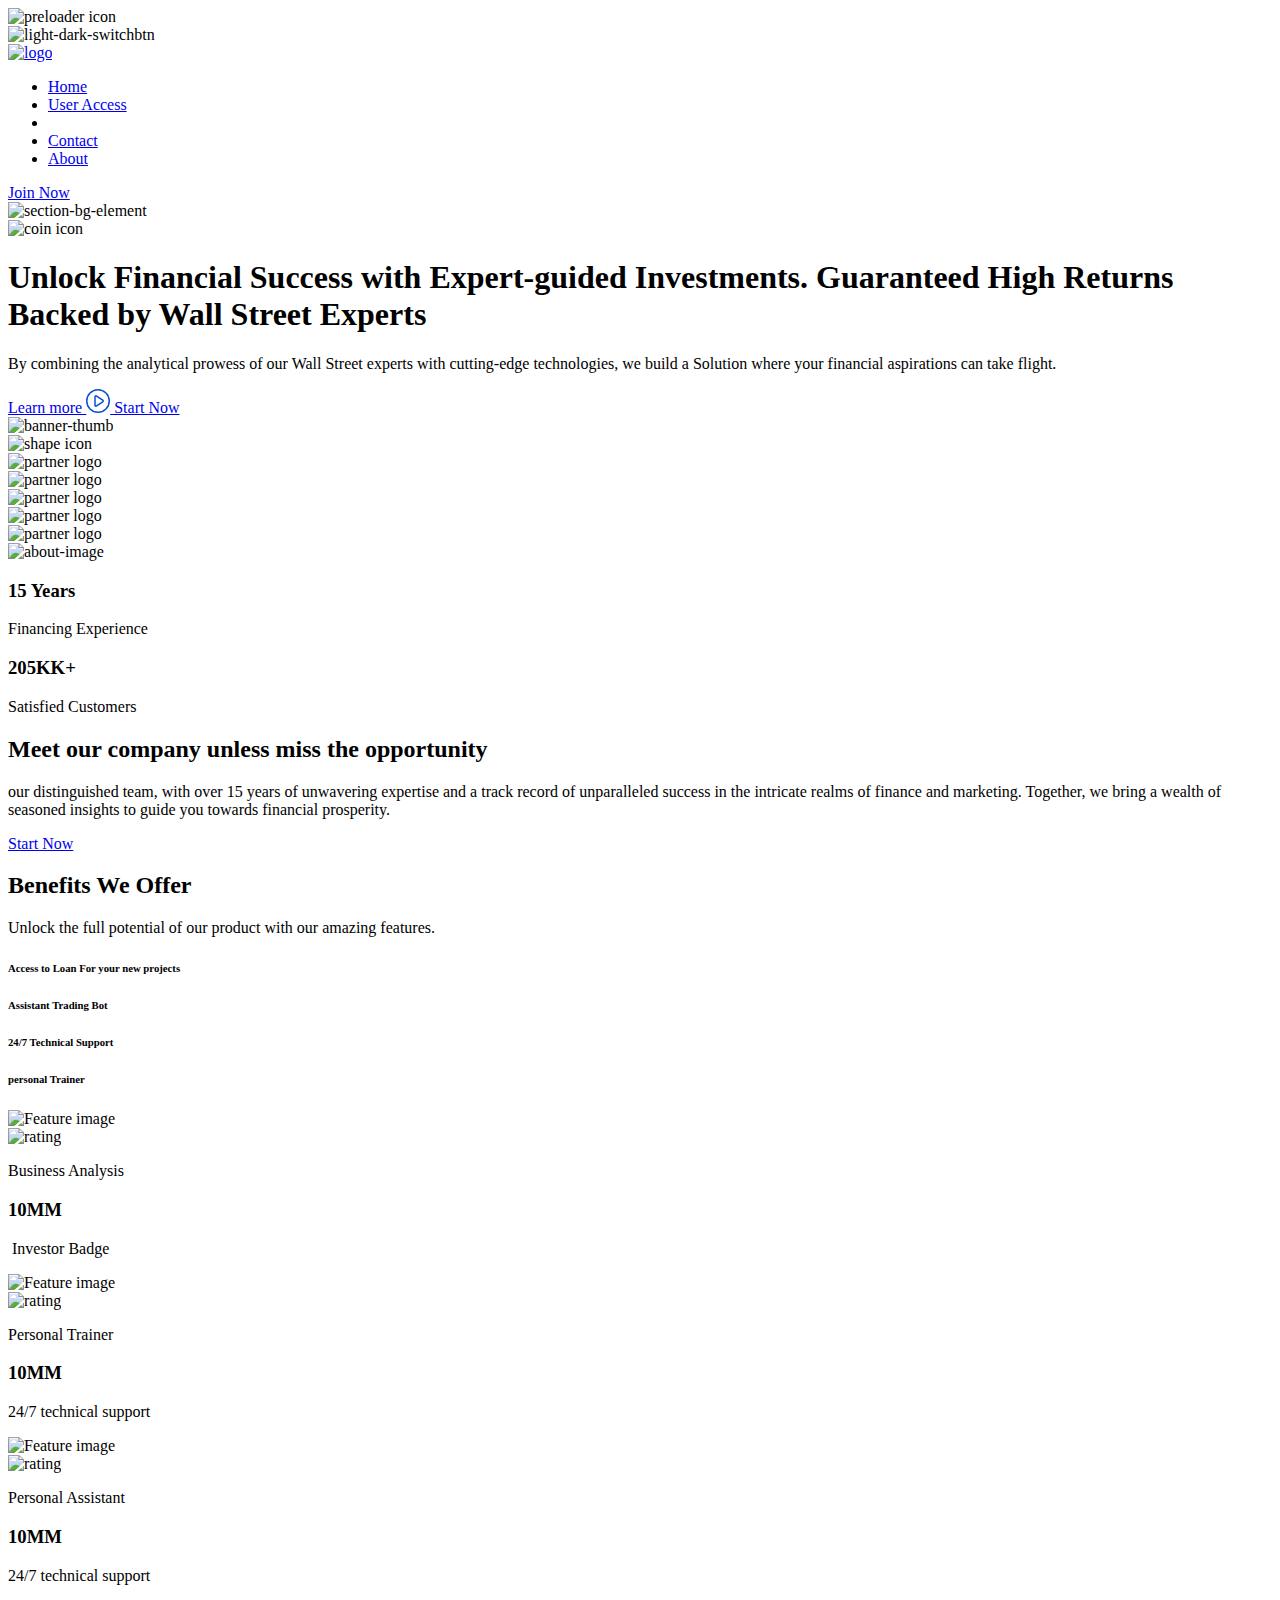
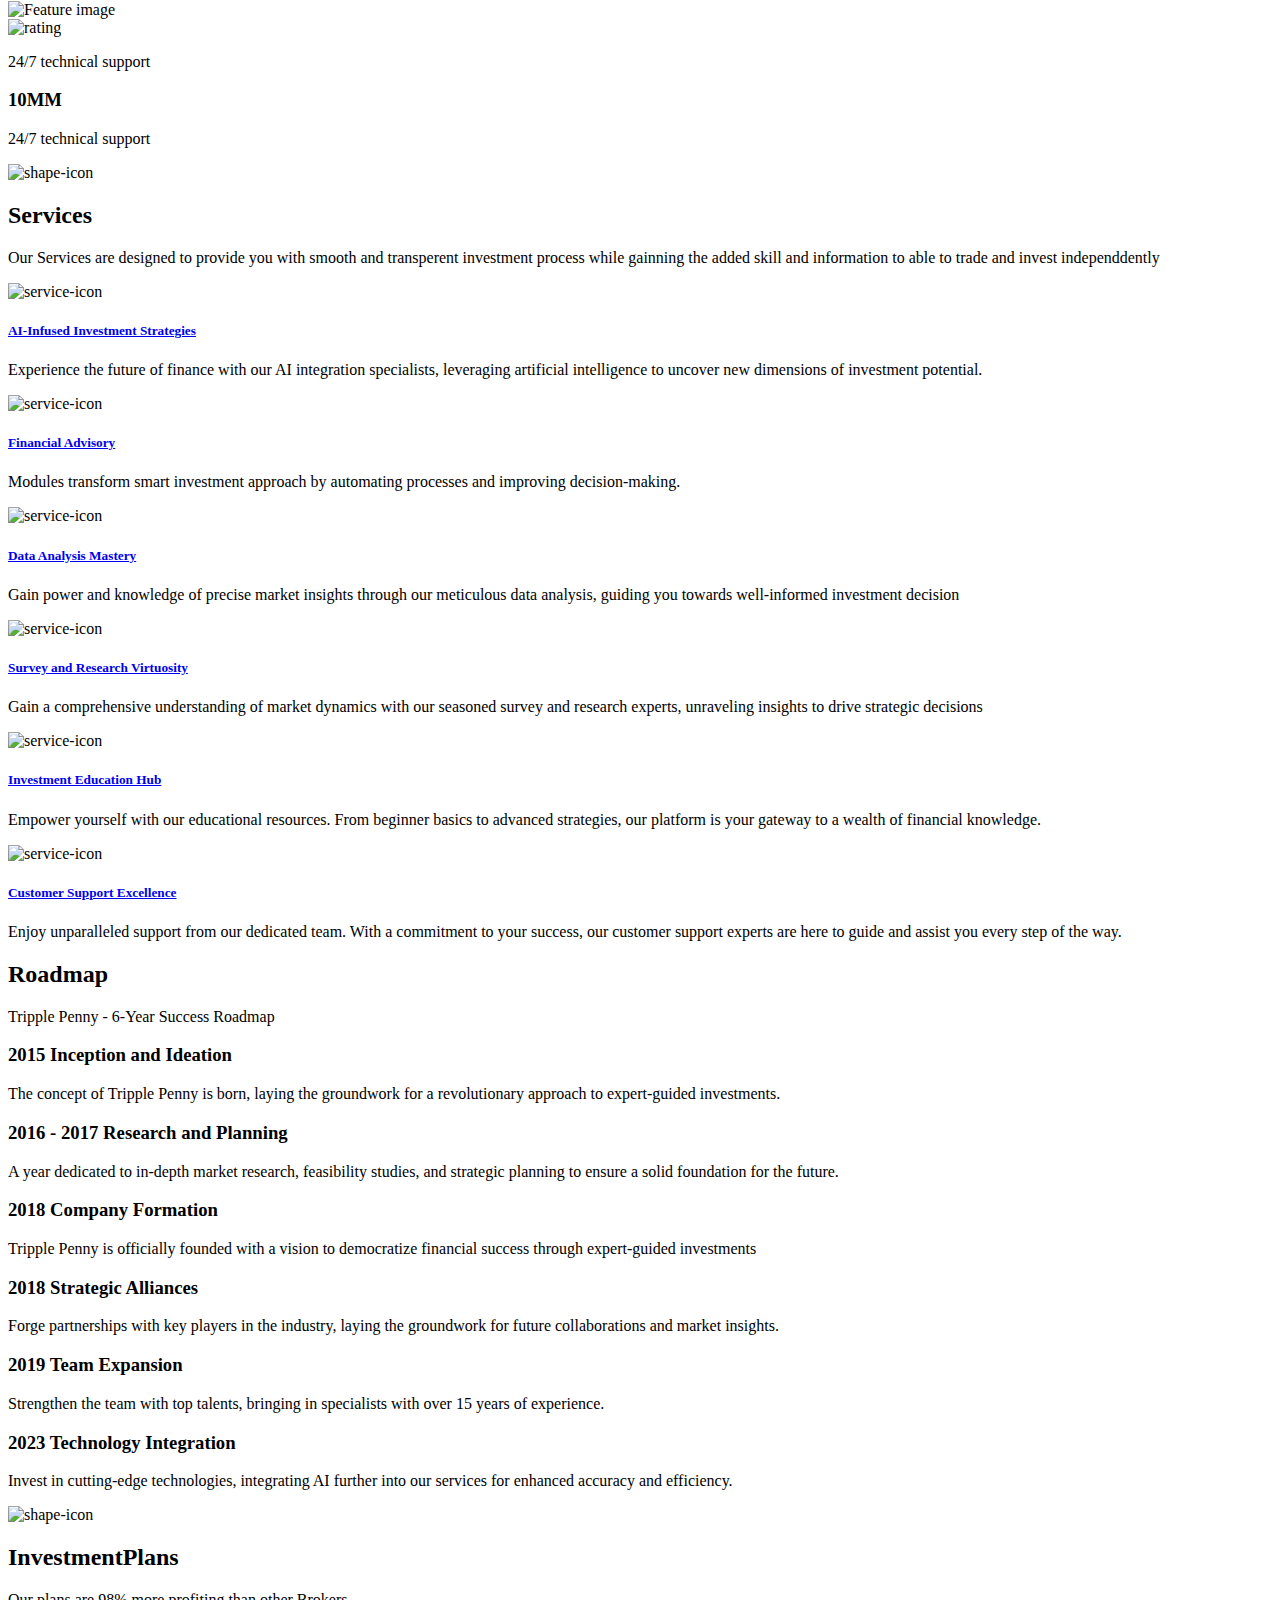
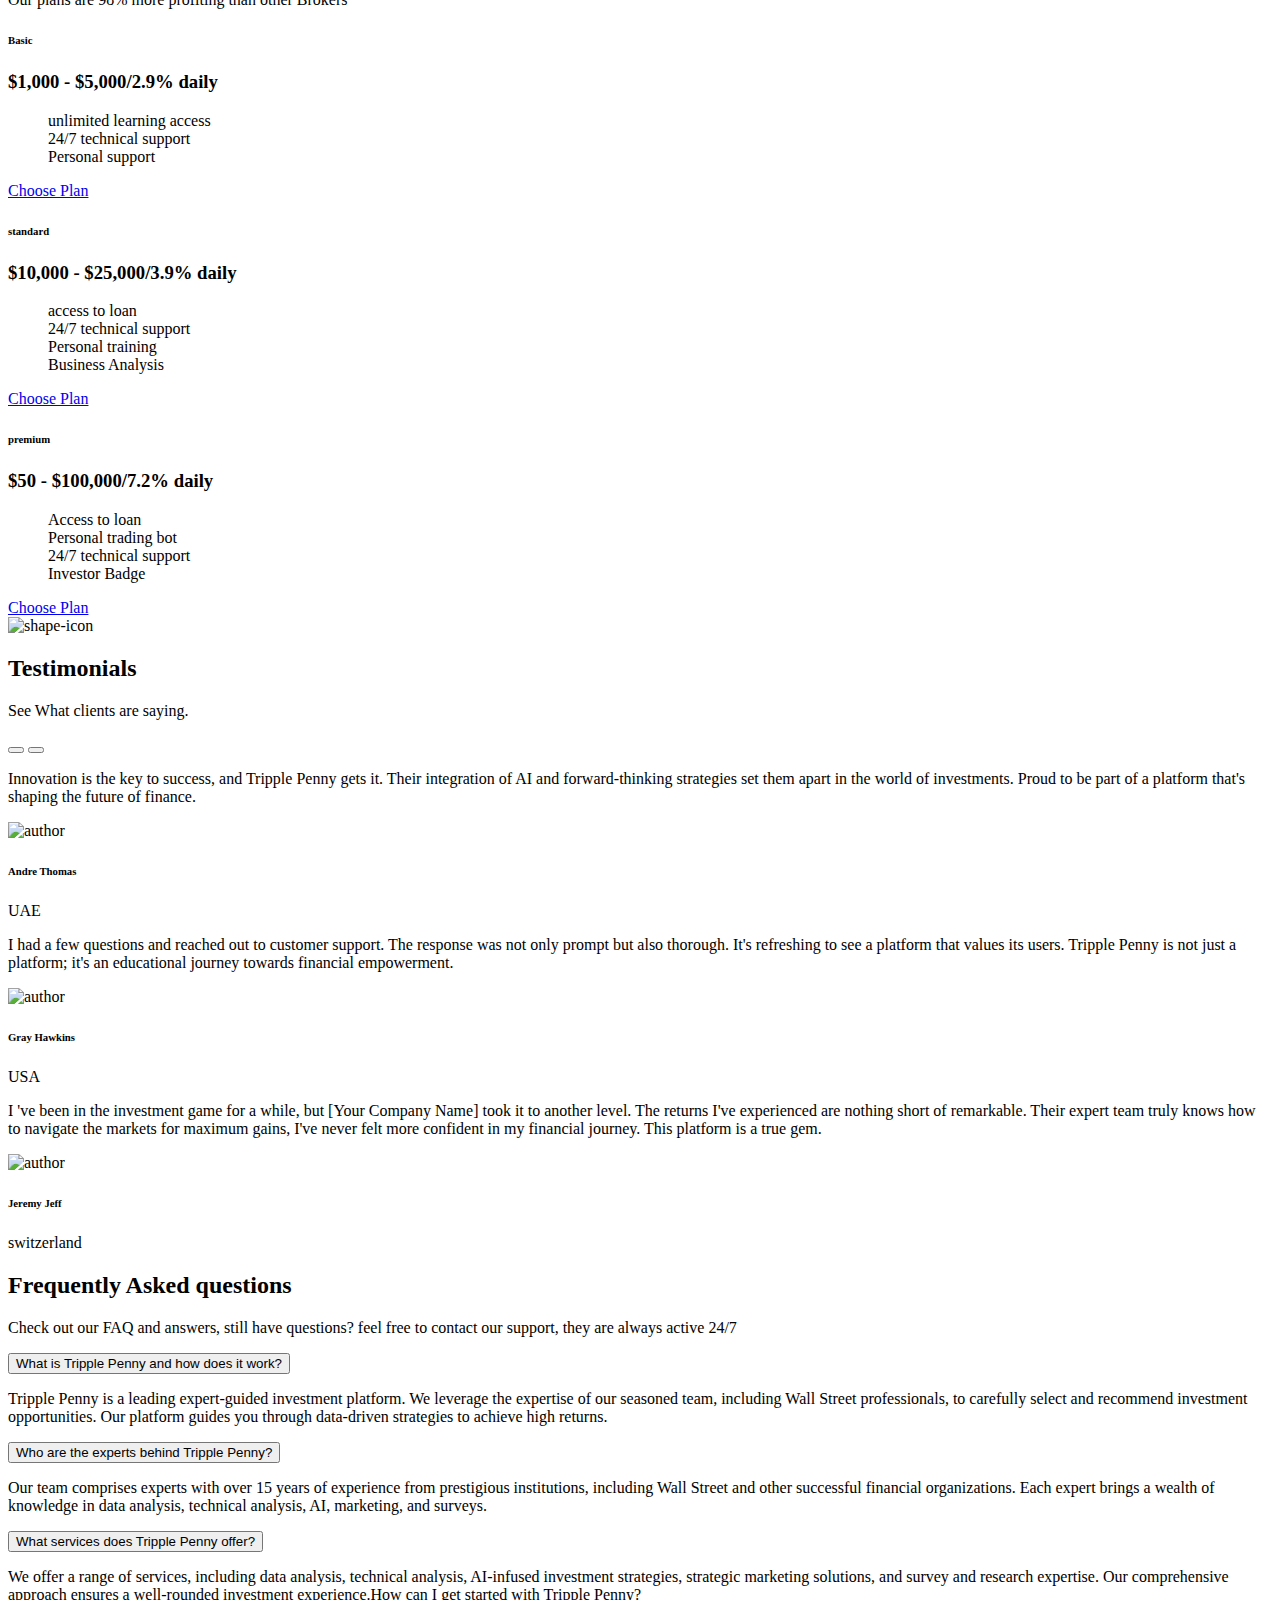
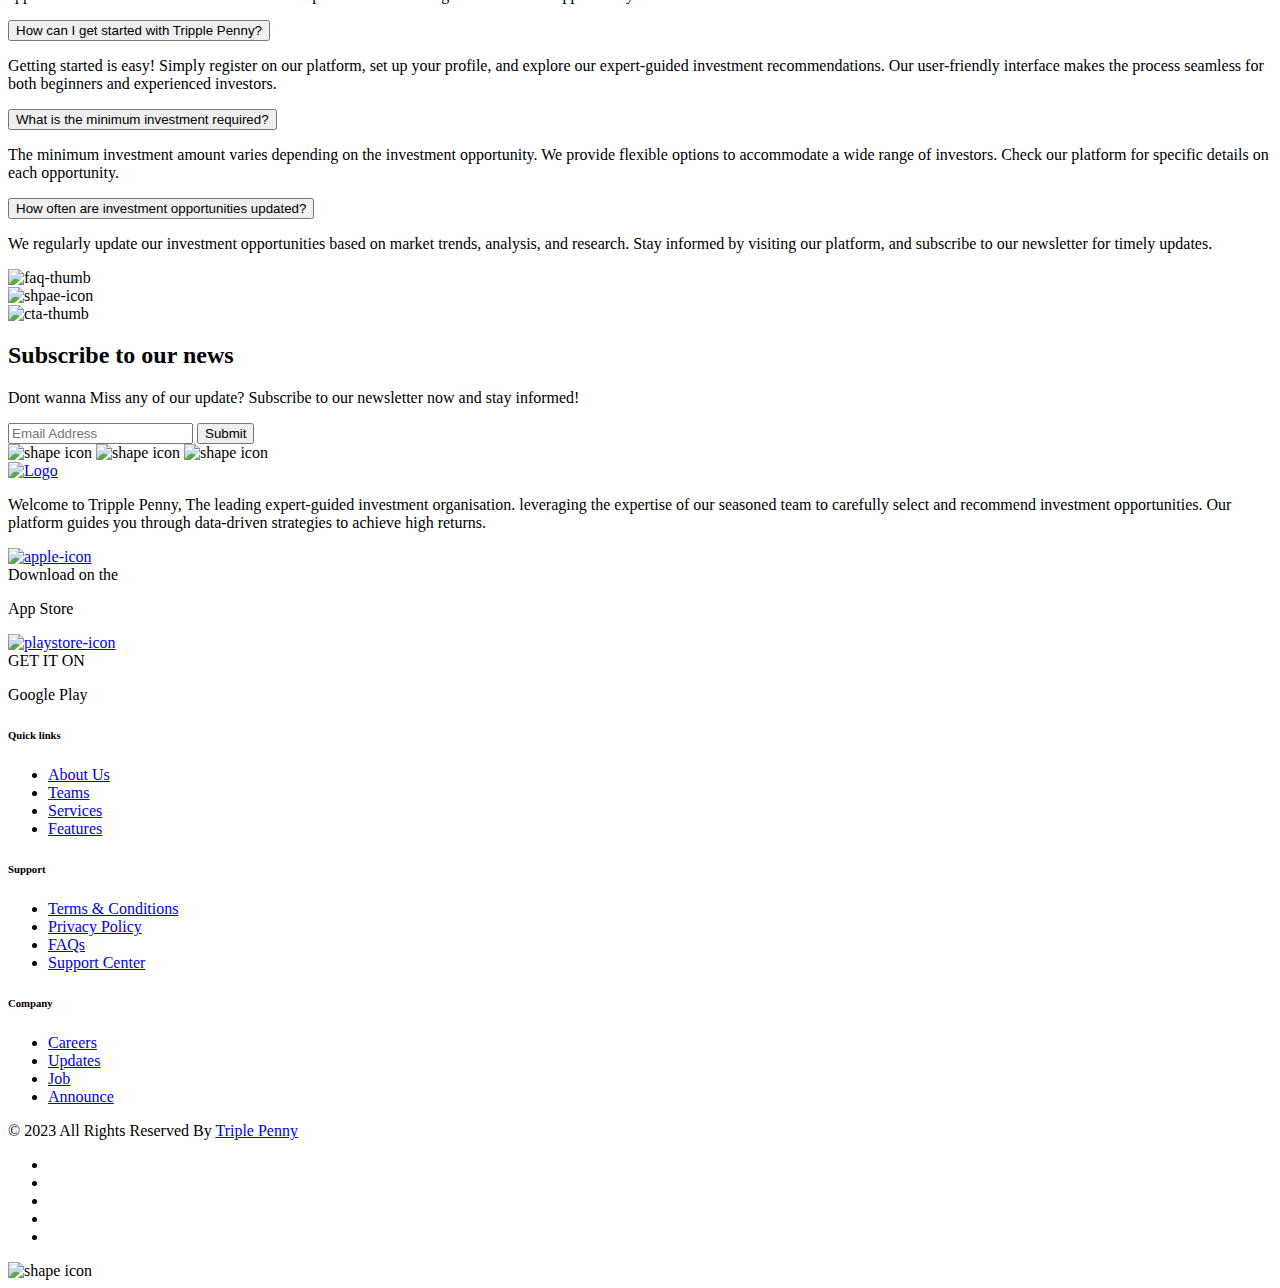
==== index.html @ 881ff0e3 "initial commit" ====
<!DOCTYPE html>
<html lang="en" data-bs-theme="dark">

<head>
  <title>Triple Penny Crypto - Blockchain Investment Solution Provider For Everyone </title>
  <meta charset="UTF-8">
  <meta http-equiv="X-UA-Compatible" content="IE=edge">
  <meta name="viewport" content="width=device-width, initial-scale=1.0">

  <!-- Sites meta Data -->
  <meta name="application-name"
    content="Triple Penny Crypto">
  <meta name="author" content="thetork">
  <meta name="keywords" content="Triple, Penny, Crypto, Crypto, Forex, and Stocks Trading Business">
  <meta name="description"
    content="Experience the power of Alternative Investment with Triple Penny, transform your investment returns. With its sleek design and advanced features, Triple Penny empowers you to showcase your expertise, engage clients, and dominate the markets. Elevate your online presence and unlock new trading possibilities with Triple Penny.">

  <!-- OG meta data -->
  <meta property="og:title"
    content="Triple Penny - Professional Investment Platform for Crypto, Forex, and Stocks Trading">
  <meta property="og:site_name" content="Triple Penny">
  <meta property="og:url" content="index.html">
  <meta property="og:description"
    content="Welcome to Triple Penny, the game-changing HTML template meticulously crafted to revolutionize your trading business. With its sleek and modern design, Triple Penny provides a cutting-edge platform to showcase your expertise, attract clients, and stay ahead in the competitive trading markets.">
  <meta property="og:type" content="website">
  <meta property="og:image" content="assets/images/og.png">



  <link rel="shortcut icon" href="assets/images/favicon.png" type="image/x-icon">

  <link rel="stylesheet" href="assets/css/bootstrap.min.css">
  <link rel="stylesheet" href="assets/css/aos.css">
  <link rel="stylesheet" href="assets/css/all.min.css">

  <link rel="stylesheet" href="assets/css/swiper-bundle.min.css">



  <!-- main css for template -->
  <link rel="stylesheet" href="assets/css/style.css">
</head>

<body>

  <!-- ===============>> Preloader start here <<================= -->
  <div class="preloader">
    <img src="assets/images/logo/preloader.png" alt="preloader icon">
  </div>
  <!-- ===============>> Preloader end here <<================= -->



  <!-- ===============>> light&dark switch start here <<================= -->
  <div class="lightdark-switch d-none">
    <span class="dark-btn" id="btnSwitch"><img src="assets/images/icon/moon.svg" alt="light-dark-switchbtn" class="swtich-icon"></span>
  </div>
  <!-- ===============>> light&dark switch start here <<================= -->





  <!-- ===============>> Header section start here <<================= -->
  <header class="header-section bg-color-3">
    <div class="header-bottom">
      <div class="container">
        <div class="header-wrapper">
          <div class="logo">
            <a href="index.html">
              <img class="dark" src="assets/images/logo/logo.png" alt="logo">
            </a>
          </div>
          <div class="menu-area">
            <ul class="menu menu--style1">
              <li>
                
                  <a href="index.html">Home</a>
               
              </li>
              <li>
                
                <a href="login">User Access</a>
             
              </li>

              <li>
                <li>
                  <a href="contact.html">Contact</a>
                </li>

              </li>
              <li>
                <a href="about">About</a>
              </li>
            </ul>

          </div>
          <div class="header-action">
            <div class="menu-area">
              <div class="header-btn">
                <a href="signup.html" class="trk-btn trk-btn--border trk-btn--primary">
                  <span>Join Now</span>
                </a>
              </div>

              <!-- toggle icons -->
              <div class="header-bar d-lg-none home1">
                <span></span>
                <span></span>
                <span></span>
              </div>
            </div>
          </div>
        </div>
      </div>
    </div>
  </header>
  <!-- ===============>> Header section end here <<================= -->
 





  <!-- ===============>> Banner section start here <<================= -->
  <section class="banner banner--style1">
    <div class="banner__bg">
      <div class="banner__bg-element">
        <img src="assets/images/banner/home1/bg.png" alt="section-bg-element" class="dark d-none d-lg-block">
        <span class="bg-color d-lg-none"></span>
      </div>
    </div>
    <div class="container">
      <div class="banner__wrapper">
        <div class="row gy-5 gx-4">
          <div class="col-lg-6 col-md-7">
            <div class="banner__content" data-aos="fade-right" data-aos-duration="1000">
              <div class="banner__content-coin">
                <img src="assets/images/banner/home1/3.png" alt="coin icon">
              </div>
              <h1 class="banner__content-heading">Unlock Financial Success with Expert-guided Investments.
                 <span>Guaranteed High Returns Backed by Wall Street Experts</span></h1>
              <p class="banner__content-moto">By combining the analytical prowess of our Wall Street experts with cutting-edge technologies, we build a Solution where your financial aspirations can take flight.</p>
              <div class="banner__btn-group btn-group">
                <a href="#about.html" class="trk-btn trk-btn--primary trk-btn--arrow">Learn more
                  <span><i class="fa-solid fa-arrow-right"></i></span> </a>

                <a href="#about.html" class="trk-btn trk-btn--outline2"
                  data-fslightbox>
                  <span class="style1"><svg xmlns="http://www.w3.org/2000/sv" width="24" height="24" viewBox="0 0 24 24" fill="none">
                      <g clip-path="url(#clip0_1397_814)">
                        <path
                          d="M10.5547 7.03647C9.89015 6.59343 9 7.06982 9 7.86852V16.1315C9 16.9302 9.89015 17.4066 10.5547 16.9635L16.7519 12.8321C17.3457 12.4362 17.3457 11.5638 16.7519 11.1679L10.5547 7.03647Z"
                          stroke="#0A4FD5" stroke-width="1.5" stroke-linecap="round" stroke-linejoin="round" />
                      </g>
                      <rect x="-0.75" y="0.75" width="22.5" height="22.5" rx="11.25" transform="matrix(-1 0 0 1 22.5 0)"
                        stroke="#0A4FD5" stroke-width="1.5" />
                      <defs>
                        <clipPath id="clip0_1397_814">
                          <rect width="24" height="24" fill="white" />
                        </clipPath>
                      </defs>
                    </svg></span> Start Now
                </a>
              </div>

              <!-- TradingView Widget start -->
              <div class="tradingview-widget-containerr">
                
                <script type="text/javascript" class="tradingview-widget-container" src="https://s3.tradingview.com/external-embedding/embed-widget-ticker-tape.js" async >
                {
                "symbols"; [
                  {
                    "proName": "FOREXCOM:SPXUSD",
                    "title": "S&P 500"
                  },
                  {
                    "proName": "FOREXCOM:NSXUSD",
                    "title": "US 100"
                  },
                  {
                    "proName": "FX_IDC:EURUSD",
                    "title": "EUR/USD"
                  },
                  {
                    "proName": "BITSTAMP:BTCUSD",
                    "title": "Bitcoin"
                  },
                  {
                    "proName": "BITSTAMP:ETHUSD",
                    "title": "Ethereum"
                  },
                  {
                    "description": "",
                    "proName": "BINANCE:SOLUSDT"
                  },
                  {
                    "description": "",
                    "proName": "BINANCE:APEUSDT"
                  }
                ],
                "showSymbolLogo"; true,
                "colorTheme"; "light",
                "isTransparent"; false,
                "displayMode"; "compact",
                "locale"; "en"
              }
                </script>
              </div>
              <!-- TradingView Widget END -->


             
            </div>
          </div>
          <div class="col-lg-6 col-md-5">
            <div class="banner__thumb" data-aos="fade-left" data-aos-duration="1000">
              <img src="assets/images/banner/home1/1.png" alt="banner-thumb" class="dark">
            </div>
          </div>
        </div>
      </div>
    </div>
    <div class="banner__shape">
      <span class="banner__shape-item banner__shape-item--1"><img src="assets/images/banner/home1/4.png"
          alt="shape icon"></span>
    </div>

  </section>
  <!-- ===============>> Banner section end here <<================= -->





  <!-- ===============>> partner section start here <<================= -->
  <div class="partner partner--gradient">
    <div class="container">
      <div class="partner__wrapper">
        <div class="partner__slider swiper">
          <div class="swiper-wrapper">
            <div class="swiper-slide">
              <div class="partner__item">
                <div class="partner__item-inner">
                  <img src="assets/images/partner/light/1.png" alt="partner logo" class="dark">
                </div>
              </div>
            </div>
            <div class="swiper-slide">
              <div class="partner__item">
                <div class="partner__item-inner">
                  <img src="assets/images/partner/light/2.png" alt="partner logo" class="dark">
                </div>
              </div>
            </div>
            <div class="swiper-slide">
              <div class="partner__item">
                <div class="partner__item-inner">
                  <img src="assets/images/partner/light/3.png" alt="partner logo" class="dark">
                </div>
              </div>
            </div>
            <div class="swiper-slide">
              <div class="partner__item">
                <div class="partner__item-inner">
                  <img src="assets/images/partner/light/4.png" alt="partner logo" class="dark">
                </div>
              </div>
            </div>
            <div class="swiper-slide">
              <div class="partner__item">
                <div class="partner__item-inner">
                  <img src="assets/images/partner/light/5.png" alt="partner logo" class="dark">
                </div>
              </div>
            </div>
          </div>
        </div>
      </div>
    </div>
  </div>
  <!-- ===============>> partner section end here <<================= -->





  <!-- ===============>> About section start here <<================= -->
  <section class="about about--style1 ">
    <div class="container">
      <div class="about__wrapper">
        <div class="row gx-5  gy-4 gy-sm-0  align-items-center">
          <div class="col-lg-6">
            <div class="about__thumb pe-lg-5" data-aos="fade-right" data-aos-duration="800">
              <div class="about__thumb-inner">
                <div class="about__thumb-image floating-content">
                  <img class="dark" src="assets/images/about/1.png" alt="about-image">
                  <div class="floating-content__top-left">
                    <div class="floating-content__item">
                      <h3> <span class="purecounter" data-purecounter-start="0" data-purecounter-end="15">15</span>
                        Years
                      </h3>
                      <p>Financing Experience</p>
                    </div>
                  </div>
                  <div class="floating-content__bottom-right">
                    <div class="floating-content__item">
                      <h3> <span class="purecounter" data-purecounter-start="0" data-purecounter-end="205">205K</span>K+
                      </h3>
                      <p>Satisfied Customers</p>
                    </div>
                  </div>
                </div>
              </div>
            </div>
          </div>
          <div class="col-lg-6">
            <div class="about__content" data-aos="fade-left" data-aos-duration="800">
              <div class="about__content-inner">
                <h2>Meet <span>our company</span> unless miss the opportunity </h2>

                <p class="mb-0">our distinguished team, with over 15 years of unwavering expertise and a track record of unparalleled success in the intricate realms of finance  and marketing. Together, we bring a wealth of seasoned insights to guide you towards financial prosperity. </p>
                <a href="#register" class="trk-btn trk-btn--border trk-btn--primary">Start Now </a>
              </div>
            </div>
          </div>
        </div>
      </div>
    </div>
  </section>
  <!-- ===============>> About section start here <<================= -->




  <!-- ===============>> feature section start here <<================= -->
  <section class="feature feature--style1 padding-bottom padding-top bg-color">
    <div class="container">
      <div class="feature__wrapper">
        <div class="row g-5 align-items-center justify-content-between">
          <div class="col-md-6 col-lg-5">
            <div class="feature__content" data-aos="fade-right" data-aos-duration="800">
              <div class="feature__content-inner">
                <div class="section-header">
                  <h2 class="mb-15 mt-minus-5"> <span>Benefits </span>We Offer</h2>
                  <p class="mb-0">
                    Unlock the full potential of our product with our amazing features.
                  </p>
                </div>

                <div class="feature__nav">
                  <div class="nav nav--feature flex-column nav-pills" id="feat-pills-tab" role="tablist"
                    aria-orientation="vertical">
                    <div class="nav-link active" id="feat-pills-one-tab" data-bs-toggle="pill"
                      data-bs-target="#feat-pills-one" role="tab" aria-controls="feat-pills-one" aria-selected="true">
                      <div class="feature__item">
                        <div class="feature__item-inner">
                          <div class="feature__item-content">
                            <h6>Access to Loan For your new projects</h6>
                          </div>
                        </div>
                      </div>
                    </div>
                    <div class="nav-link" id="feat-pills-two-tab" data-bs-toggle="pill" data-bs-target="#feat-pills-two"
                      role="tab" aria-controls="feat-pills-two" aria-selected="false">
                      <div class="feature__item">
                        <div class="feature__item-inner">
                          <div class="feature__item-content">
                            <h6>Assistant Trading Bot</h6>
                          </div>
                        </div>
                      </div>
                    </div>

                    <div class="nav-link" id="feat-pills-three-tab" data-bs-toggle="pill"
                      data-bs-target="#feat-pills-three" role="tab" aria-controls="feat-pills-three"
                      aria-selected="false">
                      <div class="feature__item">
                        <div class="feature__item-inner">
                          <div class="feature__item-content">
                            <h6>24/7 Technical Support
                            </h6>
                          </div>
                        </div>
                      </div>
                    </div>
                    <div class="nav-link" id="feat-pills-four-tab" data-bs-toggle="pill"
                      data-bs-target="#feat-pills-four" role="tab" aria-controls="feat-pills-four"
                      aria-selected="false">
                      <div class="feature__item">
                        <div class="feature__item-inner">
                          <div class="feature__item-content">
                            <h6>personal Trainer
                            </h6>
                          </div>
                        </div>
                      </div>
                    </div>
                  </div>
                </div>

              </div>
            </div>
          </div>
          <div class="col-md-6 col-lg-6">
            <div class="feature__thumb pt-5 pt-md-0" data-aos="fade-left" data-aos-duration="800">
              <div class="feature__thumb-inner">
                <div class="tab-content" id="feat-pills-tabContent">
                  <div class="tab-pane fade show active" id="feat-pills-one" role="tabpanel"
                    aria-labelledby="feat-pills-one-tab" tabindex="0">
                    <div class="feature__image floating-content">
                      <img src="assets/images/feature/1.png" alt="Feature image">
                      <div class="floating-content__top-right floating-content__top-right--style2" data-aos="fade-left"
                        data-aos-duration="1000">
                        <div class="floating-content__item floating-content__item--style2 text-center">
                          <img src="assets/images/feature/5.png" alt="rating">
                          <p class="style2">Business Analysis</p>
                        </div>
                      </div>
                      <div class="floating-content__bottom-left floating-content__bottom-left--style2"
                        data-aos="fade-left" data-aos-duration="1000">
                        <div class="floating-content__item floating-content__item--style3  d-flex align-items-center">
                          <h3 class="style2"> <span class="purecounter" data-purecounter-start="0"
                              data-purecounter-end="10">10M</span>M
                          </h3>
                          <p class="ms-3 style2"> Investor Badge</p>
                        </div>
                      </div>
                    </div>
                  </div>
                  <div class="tab-pane fade" id="feat-pills-two" role="tabpanel" aria-labelledby="feat-pills-two-tab"
                    tabindex="0">
                    <div class="feature__image floating-content">
                      <img src="assets/images/feature/2.png" alt="Feature image">
                      <div class="floating-content__top-right floating-content__top-right--style2" data-aos="fade-left"
                        data-aos-duration="1000">
                        <div class="floating-content__item floating-content__item--style2 text-center">
                          <img src="assets/images/feature/6.png" alt="rating">
                          <p class="style2">Personal Trainer</p>
                        </div>
                      </div>
                      <div class="floating-content__bottom-left floating-content__bottom-left--style2"
                        data-aos="fade-left" data-aos-duration="1000">
                        <div class="floating-content__item floating-content__item--style3  d-flex align-items-center">
                          <h3 class="style2"> <span class="purecounter" data-purecounter-start="0"
                              data-purecounter-end="18">10M</span>M
                          </h3>
                          <p class="ms-3 style2">24/7 technical support</p>
                        </div>
                      </div>
                    </div>
                  </div>
                  <div class="tab-pane fade" id="feat-pills-three" role="tabpanel"
                    aria-labelledby="feat-pills-three-tab" tabindex="0">
                    <div class="feature__image floating-content">
                      <img src="assets/images/feature/1.png" alt="Feature image">
                      <div class="floating-content__top-right floating-content__top-right--style2" data-aos="fade-left"
                        data-aos-duration="1000">
                        <div class="floating-content__item floating-content__item--style2 text-center">
                          <img src="assets/images/feature/7.png" alt="rating">
                          <p class="style2">Personal Assistant</p>
                        </div>
                      </div>
                      <div class="floating-content__bottom-left floating-content__bottom-left--style2"
                        data-aos="fade-left" data-aos-duration="1000">
                        <div class="floating-content__item floating-content__item--style3  d-flex align-items-center">
                          <h3 class="style2"> <span class="purecounter" data-purecounter-start="0"
                              data-purecounter-end="30">10M</span>M
                          </h3>
                          <p class="ms-3 style2">24/7 technical support</p>
                        </div>
                      </div>
                    </div>
                  </div>
                  <div class="tab-pane fade" id="feat-pills-four" role="tabpanel" aria-labelledby="feat-pills-four-tab"
                    tabindex="0">
                    <div class="feature__image floating-content">
                      <img src="assets/images/feature/2.png" alt="Feature image">
                      <div class="floating-content__top-right floating-content__top-right--style2" data-aos="fade-left"
                        data-aos-duration="1000">
                        <div class="floating-content__item floating-content__item--style2 text-center">
                          <img src="assets/images/feature/8.png" alt="rating">
                          <p class="style2">24/7 technical support</p>
                        </div>
                      </div>
                      <div class="floating-content__bottom-left floating-content__bottom-left--style2"
                        data-aos="fade-left" data-aos-duration="1000">
                        <div class="floating-content__item floating-content__item--style3  d-flex align-items-center">
                          <h3 class="style2"> <span class="purecounter" data-purecounter-start="0"
                              data-purecounter-end="28">10M</span>M
                          </h3>
                          <p class="ms-3 style2">24/7 technical support</p>
                        </div>
                      </div>
                    </div>
                  </div>
                </div>
              </div>
            </div>
          </div>
        </div>
      </div>
    </div>
    <div class="feature__shape">
      <span class="feature__shape-item feature__shape-item--1"><img src="assets/images/feature/shape/1.png"
          alt="shape-icon"></span>
      <span class="feature__shape-item feature__shape-item--2"> <span></span> </span>
    </div>
  </section>
  <!-- ===============>> feature section end here <<================= -->




  <!-- ===============>> Service section start here <<================= -->
  <section class="service padding-top padding-bottom">
    <div class="section-header section-header--max50">
      <h2 class="mb-15 mt-minus-5"><span>Services </span></h2>
      <p>Our Services are designed to provide you with smooth and transperent investment process while gainning the added skill and information to able to trade and invest independdently</p>
    </div>
    <div class="container">
      <div class="service__wrapper">
        <div class="row g-4 align-items-center">
          <div class="col-sm-6 col-md-6 col-lg-4">
            <div class="service__item" data-aos="fade-up" data-aos-duration="800">
              <div class="service__item-inner text-center">
                <div class="service__thumb mb-30">
                  <div class="service__thumb-inner">
                    <img class="dark" src="assets/images/service/1.png" alt="service-icon">
                  </div>
                </div>
                <div class="service__content">
                  <h5 class="mb-15"> <a class="stretched-link" href="#">AI-Infused Investment Strategies</a> </h5>
                  <p class="mb-0">Experience the future of finance with our AI integration specialists, leveraging artificial intelligence to uncover new dimensions of investment potential.</p>
                </div>
              </div>
            </div>
          </div>
          <div class="col-sm-6 col-lg-4">
            <div class="service__item" data-aos="fade-up" data-aos-duration="1000">
              <div class="service__item-inner text-center">
                <div class="service__thumb mb-30">
                  <div class="service__thumb-inner">
                    <img class="dark" src="assets/images/service/2.png" alt="service-icon">
                  </div>
                </div>
                <div class="service__content">
                  <h5 class="mb-15"> <a class="stretched-link" href="#"> Financial Advisory</a> </h5>
                  <p class="mb-0">Modules transform smart investment approach by automating processes and improving decision-making.
                  </p>
                </div>
              </div>
            </div>
          </div>
          <div class="col-sm-6 col-lg-4">
            <div class="service__item" data-aos="fade-up" data-aos-duration="1200">
              <div class="service__item-inner text-center">
                <div class="service__thumb mb-30">
                  <div class="service__thumb-inner">
                    <img class="dark" src="assets/images/service/3.png" alt="service-icon">
                  </div>
                </div>
                <div class="service__content">
                  <h5 class="mb-15"> <a class="stretched-link" href="#">Data Analysis Mastery</a> </h5>
                  <p class="mb-0">Gain power and knowledge of precise market insights through our meticulous data analysis, guiding you towards well-informed investment decision</p>
                </div>
              </div>
            </div>
          </div>
          <div class="col-sm-6 col-lg-4">
            <div class="service__item" data-aos="fade-up" data-aos-duration="800">
              <div class="service__item-inner text-center">
                <div class="service__thumb mb-30">
                  <div class="service__thumb-inner">
                    <img class="dark" src="assets/images/service/4.png" alt="service-icon">
                  </div>
                </div>
                <div class="service__content">
                  <h5 class="mb-15"> <a class="stretched-link" href="#">Survey and Research Virtuosity</a>
                  </h5>
                  <p class="mb-0">Gain a comprehensive understanding of market dynamics with our seasoned survey and research experts, unraveling insights to drive strategic decisions</p>
                </div>
              </div>
            </div>
          </div>
          <div class="col-sm-6 col-lg-4">
            <div class="service__item" data-aos="fade-up" data-aos-duration="1000">
              <div class="service__item-inner text-center">
                <div class="service__thumb mb-30">
                  <div class="service__thumb-inner">
                    <img class="dark" src="assets/images/service/5.png" alt="service-icon">
                  </div>
                </div>
                <div class="service__content">
                  <h5 class="mb-15"> <a class="stretched-link" href="#">Investment Education Hub</a> </h5>
                  <p class="mb-0">Empower yourself with our educational resources. From beginner basics to advanced strategies, our platform is your gateway to a wealth of financial knowledge.</p>
                </div>
              </div>
            </div>
          </div>
          <div class="col-sm-6 col-lg-4">
            <div class="service__item" data-aos="fade-up" data-aos-duration="1200">
              <div class="service__item-inner text-center">
                <div class="service__thumb mb-30">
                  <div class="service__thumb-inner">
                    <img class="dark" src="assets/images/service/6.png" alt="service-icon">
                  </div>
                </div>
                <div class="service__content">
                  <h5 class="mb-15"> <a class="stretched-link" href="#">Customer Support Excellence</a>
                  </h5>
                  <p class="mb-0">Enjoy unparalleled support from our dedicated team. With a commitment to your success, our customer support experts are here to guide and assist you every step of the way.</p>
                </div>
              </div>
            </div>
          </div>
        </div>
      </div>
    </div>
  </section>
  <!-- ===============>> Service section start here <<================= -->




  <!-- ========== Roadmap Section start Here========== -->
  <section class="roadmap roadmap--style1 padding-top  padding-bottom bg-color" id="roadmap">
    <div class="container">
      <div class="section-header section-header--max50">
        <h2 class="mb-15 mt-minus-5"><span>Roadmap</span></h2>
        <p>Tripple Penny - 6-Year Success Roadmap</p>
      </div>
      <div class="roadmap__wrapper">
        <div class="row gy-4 gy-md-0 gx-5">
          <div class="col-md-6 offset-md-6">
            <div class="roadmap__item ms-md-4 aos-init aos-animate" data-aos="fade-left" data-aos-duration="800">
              <div class="roadmap__item-inner">
                <div class="roadmap__item-content">
                  <div class="roadmap__item-header">
                    <h3>2015 Inception and Ideation</h3>
                    <span></span>
                  </div>
                  <p>The concept of Tripple Penny is born, laying the groundwork for a revolutionary approach to expert-guided investments.</p>
                </div>
              </div>

            </div>
          </div>
          <div class="col-md-6">
            <div class="roadmap__item roadmap__item--style2 ms-auto me-md-4 aos-init aos-animate" data-aos="fade-right"
              data-aos-duration="800">
              <div class="roadmap__item-inner">
                <div class="roadmap__item-content">
                  <div class="roadmap__item-header">
                    <h3>2016 - 2017 Research and Planning</h3>
                    <span></span>
                  </div>
                  <p>A year dedicated to in-depth market research, feasibility studies, and strategic planning to ensure a solid foundation for the future.</p>
                </div>
              </div>

            </div>
          </div>
          <div class="col-md-6 offset-md-6">
            <div class="roadmap__item ms-md-4 aos-init" data-aos="fade-left" data-aos-duration="800">
              <div class="roadmap__item-inner">
                <div class="roadmap__item-content">
                  <div class="roadmap__item-header">
                    <h3>2018 Company Formation</h3>
                    <span></span>
                  </div>
                  <p>Tripple Penny is officially founded with a vision to democratize financial success through expert-guided investments</p>
                </div>
              </div>
            </div>
          </div>
          <div class="col-md-6">
            <div class="roadmap__item roadmap__item--style2 ms-auto me-md-4 aos-init" data-aos="fade-right"
              data-aos-duration="800">
              <div class="roadmap__item-inner">
                <div class="roadmap__item-content">
                  <div class="roadmap__item-header">
                    <h3>2018 Strategic Alliances</h3>
                    <span></span>
                  </div>
                  <p>Forge partnerships with key players in the industry, laying the groundwork for future collaborations and market insights.</p>
                </div>
              </div>

            </div>
          </div>
          <div class="col-md-6 offset-md-6">
            <div class="roadmap__item ms-md-4 aos-init" data-aos="fade-left" data-aos-duration="800">
              <div class="roadmap__item-inner">
                <div class="roadmap__item-content">
                  <div class="roadmap__item-header">
                    <h3>2019 Team Expansion</h3>
                    <span></span>
                  </div>
                  <p>
                    Strengthen the team with top talents, bringing in specialists with over 15 years of experience.</p>
                </div>
              </div>
            </div>
          </div>
          <div class="col-md-6">
            <div class="roadmap__item roadmap__item--style2 ms-auto me-md-4 aos-init" data-aos="fade-right"
              data-aos-duration="800">
              <div class="roadmap__item-inner">
                <div class="roadmap__item-content">
                  <div class="roadmap__item-header">
                    <h3>2023 Technology Integration</h3>
                    <span></span>
                  </div>
                  <p>Invest in cutting-edge technologies, integrating AI further into our services for enhanced accuracy and efficiency.</p>
                </div>
              </div>

            </div>
          </div>
        </div>
      </div>
    </div>
    <div class="roadmap__shape">
      <span class="roadmap__shape-item roadmap__shape-item--1"> <span></span> </span>
      <span class="roadmap__shape-item roadmap__shape-item--2"> <img src="assets/images/icon/1.png" alt="shape-icon">
      </span>
    </div>
  </section>
  <!-- ========== Roadmap Section Ends Here========== -->



  <!-- ===============>> Pricing section start here <<================= -->
  <section class="pricing padding-top padding-bottom">
    <div class="section-header section-header--max50">
      <h2 class="mb-15 mt-minus-5">Investment<span>Plans</span></h2>
      <p>Our plans are 98% more profiting than other Brokers</p>
    </div>
    <div class="container">
      <div class="pricing__wrapper">
        <div class="row g-4 align-items-center">
          <div class="col-md-6 col-lg-4">
            <div class="pricing__item" data-aos="fade-right" data-aos-duration="1000">
              <div class="pricing__item-inner">
                <div class="pricing__item-content">

                  <!-- pricing top part -->
                  <div class="pricing__item-top">
                    <h6 class="mb-15">Basic</h6>
                    <h3 class="mb-25">$1,000 - $5,000/<span>2.9% daily</span> </h3>
                  </div>

                  <!-- pricing middle part -->
                  <div class="pricing__item-middle">
                    <ul class="pricing__list">
                    
                      
                        unlimited learning access<br>
                      
                        24/7 technical support<br>
                      
                        
                        Personal support
                        
                    </ul>

                  </div>

                  <!-- pricing bottom part -->
                  <div class="pricing__item-bottom">
                    <a href="https://secure.triplepennycrypto.com/user/register" class="trk-btn trk-btn--outline">Choose Plan</a>
                  </div>
                </div>
              </div>
            </div>
          </div>
          <div class="col-md-6 col-lg-4">
            <div class="pricing__item " data-aos="fade-up" data-aos-duration="1000">
              <div class="pricing__item-inner active">
                <div class="pricing__item-content">

                  <!-- pricing top part -->
                  <div class="pricing__item-top">
                    <h6 class="mb-15">standard</h6>
                    <h3 class="mb-25">$10,000 - $25,000/<span>3.9% daily</span> </h3>
                  </div>

                  <!-- pricing middle part -->
                  <div class="pricing__item-middle">
                    <ul class="pricing__list">
                    
                        access to loan <br>
                        24/7 technical support<br>
                        Personal training<br>
                        Business Analysis<br>
                    </ul>

                  </div>

                  <!-- pricing bottom part -->
                  <div class="pricing__item-bottom">
                    <a href="https://secure.triplepennycrypto.com/user/register" class="trk-btn trk-btn--outline active">Choose Plan</a>
                  </div>
                </div>
              </div>
            </div>
          </div>
          <div class="col-md-6 col-lg-4">
            <div class="pricing__item" data-aos="fade-left" data-aos-duration="1000">
              <div class="pricing__item-inner">
                <div class="pricing__item-content">

                  <!-- pricing top part -->
                  <div class="pricing__item-top">
                    <h6 class="mb-15">premium</h6>
                    <h3 class="mb-25">$50 - $100,000/<span>7.2% daily</span> </h3>
                  </div>

                  <!-- pricing middle part -->
                  <div class="pricing__item-middle">
                    <ul class="pricing__list">
                        Access to loan<br>
                        Personal trading bot<br>
                        24/7 technical support<br>
                        Investor Badge
                    
                    </ul>

                  </div>

                  <!-- pricing bottom part -->
                  <div class="pricing__item-bottom">
                    <a href="https://secure.triplepennycrypto.com/user/register" class="trk-btn trk-btn--outline">Choose Plan</a>
                  </div>
                </div>
              </div>
            </div>
          </div>
        </div>
      </div>
    </div>
    <div class="pricing__shape">
      <span class="pricing__shape-item pricing__shape-item--1"> <span></span> </span>
      <span class="pricing__shape-item pricing__shape-item--2"> <img src="assets/images/icon/1.png" alt="shape-icon">
      </span>
    </div>
  </section>
  <!-- ===============>> Pricing section start here <<================= -->


  <!-- ===============>> Team section start here <<================= -->




  <!-- ===============>> Blog section start here <<================= -->
  
  <!-- ===============>> Blog section start here <<================= -->




  <!-- ===============>> Testimonial section start here <<================= -->
  <section class="testimonial padding-top padding-bottom-style2 bg-color">
    <div class="container">
      <div class="section-header d-md-flex align-items-center justify-content-between">
        <div class="section-header__content">
          <h2 class="mb-15">Testimonials<span></span></h2>
          <p class="mb-0">See What clients are saying.
          </p>
        </div>
        <div class="section-header__action">
          <div class="swiper-nav">
            <button class="swiper-nav__btn testimonial__slider-prev"><i class="fa-solid fa-angle-left"></i></button>
            <button class="swiper-nav__btn testimonial__slider-next active"><i
                class="fa-solid fa-angle-right"></i></button>
          </div>
        </div>
      </div>
      <div class="testimonial__wrapper" data-aos="fade-up" data-aos-duration="1000">
        <div class="testimonial__slider swiper">
          <div class="swiper-wrapper">
            <div class="swiper-slide">
              <div class="testimonial__item testimonial__item--style1">
                <div class="testimonial__item-inner">
                  <div class="testimonial__item-content">
                    <p class="mb-0">
                      Innovation is the key to success, and Tripple Penny gets it. Their integration of AI and forward-thinking strategies set them apart in the world of investments. Proud to be part of a platform that's shaping the future of finance.
                    </p>
                    <div class="testimonial__footer">
                      <div class="testimonial__author">
                        <div class="testimonial__author-thumb">
                          <img src="assets/images/testimonial/1.png" alt="author">
                        </div>
                        <div class="testimonial__author-designation">
                          <h6>Andre Thomas</h6>
                          <span>UAE</span>
                        </div>
                      </div>
                      <div class="testimonial__quote">
                        <span><i class="fa-solid fa-quote-right"></i></span>
                      </div>
                    </div>
                  </div>
                </div>
              </div>
            </div>
            <div class="swiper-slide">
              <div class="testimonial__item testimonial__item--style1">
                <div class="testimonial__item-inner">
                  <div class="testimonial__item-content">
                    <p class="mb-0">
                      I had a few questions and reached out to customer support. The response was not only prompt but also thorough. It's refreshing to see a platform that values its users. Tripple Penny is not just a platform; it's an educational journey towards financial empowerment.
                    </p>
                    <div class="testimonial__footer">
                      <div class="testimonial__author">
                        <div class="testimonial__author-thumb">
                          <img src="assets/images/testimonial/2.png" alt="author">
                        </div>
                        <div class="testimonial__author-designation">
                          <h6>Gray Hawkins</h6>
                          <span>USA</span>
                        </div>
                      </div>
                      <div class="testimonial__quote">
                        <span><i class="fa-solid fa-quote-right"></i></span>
                      </div>
                    </div>
                  </div>
                </div>
              </div>
            </div>
            <div class="swiper-slide">
              <div class="testimonial__item testimonial__item--style1">
                <div class="testimonial__item-inner">
                  <div class="testimonial__item-content">
                    <p class="mb-0">
                      I 've been in the investment game for a while, but [Your Company Name] took it to another level. The returns I've experienced are nothing short of remarkable. Their expert team truly knows how to navigate the markets for maximum gains, I've never felt more confident in my financial journey. This platform is a true gem.
                    </p>
                    <div class="testimonial__footer">
                      <div class="testimonial__author">
                        <div class="testimonial__author-thumb">
                          <img src="assets/images/testimonial/6.png" alt="author">
                        </div>
                        <div class="testimonial__author-designation">
                          <h6>Jeremy Jeff</h6>
                          <span>switzerland</span>
                        </div>
                      </div>
                      <div class="testimonial__quote">
                        <span><i class="fa-solid fa-quote-right"></i></span>
                      </div>
                    </div>
                  </div>
                </div>
              </div>
            </div>
          </div>
        </div>
      </div>
    </div>
  </section>
  <!-- ===============>> Testimonial section start here <<================= -->




  <!-- ===============>> FAQ section start here <<================= -->
  <section class="faq padding-top padding-bottom of-hidden">
    <div class="section-header section-header--max65">
      <h2 class="mb-15 mt-minus-5"><span>Frequently</span> Asked questions</h2>
      <p>Check out our FAQ and answers, still have questions? feel free to contact our support, they are always active 24/7</p>
    </div>
    <div class="container">
      <div class="faq__wrapper">
        <div class="row g-5 align-items-center justify-content-between">
          <div class="col-lg-6">
            <div class="accordion accordion--style1" id="faqAccordion1" data-aos="fade-right" data-aos-duration="1000">
              <div class="row">
                <div class="col-12">
                  <div class="accordion__item ">
                    <div class="accordion__header" id="faq1">
                      <button class="accordion__button" type="button" data-bs-toggle="collapse"
                        data-bs-target="#faqBody1" aria-expanded="false" aria-controls="faqBody1">
                        <span class="accordion__button-content">What is Tripple Penny and how does it work?</span>
                        <span class="accordion__button-plusicon"></span>
                      </button>
                    </div>
                    <div id="faqBody1" class="accordion-collapse collapse show" aria-labelledby="faq1"
                      data-bs-parent="#faqAccordion1">
                      <div class="accordion__body">
                        <p class="mb-15">
                          Tripple Penny is a leading expert-guided investment platform. We leverage the expertise of our seasoned team, including Wall Street professionals, to carefully select and recommend investment opportunities. Our platform guides you through data-driven strategies to achieve high returns.
                        </p>
                      </div>
                    </div>
                  </div>
                </div>
                <div class="col-12">
                  <div class="accordion__item ">
                    <div class="accordion__header" id="faq2">
                      <button class="accordion__button collapsed" type="button" data-bs-toggle="collapse"
                        data-bs-target="#faqBody2" aria-expanded="true" aria-controls="faqBody2">
                        <span class="accordion__button-content">Who are the experts behind Tripple Penny?</span>
                        <span class="accordion__button-plusicon"></span>
                      </button>
                    </div>
                    <div id="faqBody2" class="accordion-collapse collapse" aria-labelledby="faq2"
                      data-bs-parent="#faqAccordion1">
                      <div class="accordion__body">
                        <p class="mb-15">
                          Our team comprises experts with over 15 years of experience from prestigious institutions, including Wall Street and other successful financial organizations. Each expert brings a wealth of knowledge in data analysis, technical analysis, AI, marketing, and surveys.
                        </p>
                      </div>
                    </div>
                  </div>
                </div>
                <div class="col-12">
                  <div class="accordion__item ">
                    <div class="accordion__header" id="faq3">
                      <button class="accordion__button collapsed" type="button" data-bs-toggle="collapse"
                        data-bs-target="#faqBody3" aria-expanded="false" aria-controls="faqBody3">
                        <span class="accordion__button-content">What services does Tripple Penny offer?</span>
                        <span class="accordion__button-plusicon"></span>
                      </button>
                    </div>
                    <div id="faqBody3" class="accordion-collapse collapse" aria-labelledby="faq3"
                      data-bs-parent="#faqAccordion1">
                      <div class="accordion__body">
                        <p class="mb-15"> We offer a range of services, including data analysis, technical analysis, AI-infused investment strategies, strategic marketing solutions, and survey and research expertise. Our comprehensive approach ensures a well-rounded investment experience.How can I get started with Tripple Penny?</p>
                      </div>
                    </div>
                  </div>
                </div>
                <div class="col-12">
                  <div class="accordion__item ">
                    <div class="accordion__header" id="faq4">
                      <button class="accordion__button collapsed" type="button" data-bs-toggle="collapse"
                        data-bs-target="#faqBody4" aria-expanded="false" aria-controls="faqBody4">
                        <span class="accordion__button-content">How can I get started with Tripple Penny?</span>
                        <span class="accordion__button-plusicon"></span>
                      </button>
                    </div>
                    <div id="faqBody4" class="accordion-collapse collapse" aria-labelledby="faq4"
                      data-bs-parent="#faqAccordion1">
                      <div class="accordion__body">
                        <p class="mb-15"> Getting started is easy! Simply register on our platform, set up your profile, and explore our expert-guided investment recommendations. Our user-friendly interface makes the process seamless for both beginners and experienced investors.</p>
                      </div>
                    </div>
                  </div>
                </div>
                <div class="col-12">
                  <div class="accordion__item ">
                    <div class="accordion__header" id="faq5">
                      <button class="accordion__button collapsed" type="button" data-bs-toggle="collapse"
                        data-bs-target="#faqBody5" aria-expanded="false" aria-controls="faqBody5">
                        <span class="accordion__button-content">What is the minimum investment required?</span>
                        <span class="accordion__button-plusicon"></span>
                      </button>
                    </div>
                    <div id="faqBody5" class="accordion-collapse collapse" aria-labelledby="faq5"
                      data-bs-parent="#faqAccordion1">
                      <div class="accordion__body">
                        <p class="mb-15"> The minimum investment amount varies depending on the investment opportunity. We provide flexible options to accommodate a wide range of investors. Check our platform for specific details on each opportunity.</p>
                      </div>
                    </div>
                  </div>
                </div>
                <div class="col-12">
                  <div class="accordion__item border-0">
                    <div class="accordion__header" id="faq6">
                      <button class="accordion__button collapsed" type="button" data-bs-toggle="collapse"
                        data-bs-target="#faqBody6" aria-expanded="false" aria-controls="faqBody6">
                        <span class="accordion__button-content"> How often are investment opportunities updated?
                        </span>
                        <span class="accordion__button-plusicon"></span>
                      </button>
                    </div>
                    <div id="faqBody6" class="accordion-collapse collapse" aria-labelledby="faq6"
                      data-bs-parent="#faqAccordion1">
                      <div class="accordion__body">
                        <p class="mb-15"> We regularly update our investment opportunities based on market trends, analysis, and research. Stay informed by visiting our platform, and subscribe to our newsletter for timely updates.</p>
                      </div>
                    </div>
                  </div>
                </div>
              </div>
            </div>
          </div>
          <div class="col-lg-6">
            <div class="faq__thumb faq__thumb--style1" data-aos="fade-left" data-aos-duration="1000">
              <img class="dark" src="assets/images/others/1.png" alt="faq-thumb">
            </div>
          </div>
        </div>
      </div>
    </div>
    <div class="faq__shape faq__shape--style1">
      <span class="faq__shape-item faq__shape-item--1"><img src="assets/images/others/2.png" alt="shpae-icon"></span>
    </div>
  </section>
  <!-- ===============>> FAQ section start here <<================= -->





  <!-- ===============>> cta section start here <<================= -->
  <section class="cta padding-top padding-bottom  bg-color">
    <div class="container">
      <div class="cta__wrapper">
        <div class="cta__newsletter justify-content-center">
          <div class="cta__newsletter-inner" data-aos="fade-up" data-aos-duration="1000">
            <div class="cta__thumb">
              <img src="assets/images/cta/3.png" alt="cta-thumb">
            </div>
            <div class="cta__subscribe">
              <h2 > <span>Subscribe</span> to our news</h2>
              <p>Dont wanna Miss any of our update? Subscribe to our newsletter now and stay informed!</p>
              <form class="cta-form cta-form--style2 form-subscribe" action="#">
                <div class="cta-form__inner d-sm-flex align-items-center">
                  <input type="email" class="form-control form-control--style2 mb-3 mb-sm-0"
                    placeholder="Email Address">
                  <button class="trk-btn  trk-btn--large trk-btn--secondary2" type="submit">Submit</button>
                </div>
              </form>
            </div>
          </div>
        </div>
        <div class="cta__shape">
          <span class="cta__shape-item cta__shape-item--1"><img src="assets/images/cta/2.png" alt="shape icon"></span>
          <span class="cta__shape-item cta__shape-item--2"><img src="assets/images/cta/4.png" alt="shape icon"></span>
          <span class="cta__shape-item cta__shape-item--3"><img src="assets/images/cta/5.png" alt="shape icon"></span>
        </div>
      </div>
    </div>
  </section>
  <!-- ===============>> cta section start here <<================= -->






  <!-- ===============>> footer start here <<================= -->
  <footer class="footer brand-1">
    <div class="container">
      <div class="footer__wrapper">
        <div class="footer__top footer__top--style1">
          <div class="row gy-5 gx-4">
            <div class="col-md-6">
              <div class="footer__about">
                <a href="index.html" class="footer__about-logo"><img src="assets/images/logo/logo-dark.png"
                    alt="Logo"></a>
                <p class="footer__about-moto ">Welcome to Tripple Penny, The leading expert-guided investment organisation. leveraging the expertise of our seasoned team to carefully select and recommend investment opportunities. Our platform guides you through data-driven strategies to achieve high returns.</p>
                <div class="footer__app">
                  <div class="footer__app-item footer__app-item--apple">
                    <div class="footer__app-inner">
                      <div class="footer__app-thumb">
                        <a href="https://www.apple.com/app-store/" target="_blank" class="stretched-link">
                          <img src="assets/images/footer/apple.png" alt="apple-icon">
                        </a>
                      </div>
                      <div class="footer__app-content">
                        <span>Download on the</span>
                        <p class="mb-0">App Store</p>
                      </div>
                    </div>
                  </div>
                  <div class="footer__app-item footer__app-item--playstore">
                    <div class="footer__app-inner">
                      <div class="footer__app-thumb">
                        <a href="https://play.google.com/store" target="_blank" class="stretched-link">
                          <img src="assets/images/footer/play.png" alt="playstore-icon">
                        </a>
                      </div>
                      <div class="footer__app-content">
                        <span>GET IT ON</span>
                        <p class="mb-0">Google Play</p>
                      </div>
                    </div>
                  </div>
                </div>
              </div>
            </div>
            <div class="col-md-2 col-sm-4 col-6">
              <div class="footer__links">
                <div class="footer__links-tittle">
                  <h6>Quick links</h6>
                </div>
                <div class="footer__links-content">
                  <ul class="footer__linklist">
                    <li class="footer__linklist-item"> <a href="#">About Us</a>
                    </li>
                    <li class="footer__linklist-item"> <a href="#">Teams</a>
                    </li>
                    <li class="footer__linklist-item"> <a href="#">Services</a> </li>
                    <li class="footer__linklist-item"> <a href="#">Features</a>
                    </li>
                  </ul>
                </div>
              </div>

            </div>
            <div class="col-md-2 col-sm-4 col-6">
              <div class="footer__links">
                <div class="footer__links-tittle">
                  <h6>Support</h6>
                </div>
                <div class="footer__links-content">
                  <ul class="footer__linklist">
                    <li class="footer__linklist-item"> <a href="#">Terms & Conditions</a>
                    </li>
                    <li class="footer__linklist-item"> <a href="#">Privacy Policy</a>
                    </li>
                    <li class="footer__linklist-item"> <a href="#">FAQs</a></li>
                    <li class="footer__linklist-item"> <a href="#">Support Center</a> </li>
                  </ul>
                </div>
              </div>

            </div>
            <div class="col-md-2 col-sm-4">
              <div class="footer__links">
                <div class="footer__links-tittle">
                  <h6>Company</h6>
                </div>
                <div class="footer__links-content">
                  <ul class="footer__linklist">
                    <li class="footer__linklist-item"> <a href="#">Careers</a>
                    </li>
                    <li class="footer__linklist-item"> <a href="#">Updates</a>
                    </li>
                    <li class="footer__linklist-item"> <a href="#">Job</a> </li>
                    <li class="footer__linklist-item"> <a href="#">Announce</a>
                    </li>
                  </ul>
                </div>
              </div>

            </div>
          </div>
        </div>
        <div class="footer__bottom">
          <div class="footer__end">
            <div class="footer__end-copyright">
              <p class=" mb-0">© 2023 All Rights Reserved By <a href="https://triplepenny.com"
                  target="_blank">Triple Penny</a> </p>
            </div>
            <div>
              <ul class="social">
                <li class="social__item">
                  <a href="#" class="social__link social__link--style22"><i class="fab fa-facebook-f"></i></a>
                </li>
                <li class="social__item">
                  <a href="#" class="social__link social__link--style22 "><i class="fab fa-instagram"></i></a>
                </li>
                <li class="social__item">
                  <a href="#" class="social__link social__link--style22"><i class="fa-brands fa-linkedin-in"></i></a>
                </li>
                <li class="social__item">
                  <a href="#" class="social__link social__link--style22"><i class="fab fa-youtube"></i></a>
                </li>
                <li class="social__item">
                  <a href="#" class="social__link social__link--style22 "><i class="fab fa-twitter"></i></a>
                </li>
              </ul>
            </div>
          </div>
        </div>
      </div>
    </div>
    <div class="footer__shape">
      <span class="footer__shape-item footer__shape-item--1"><img src="assets/images/footer/1.png"
          alt="shape icon"></span>
      <span class="footer__shape-item footer__shape-item--2"> <span></span> </span>
    </div>
  </footer>
  <!-- ===============>> footer end here <<================= -->



  <!-- ===============>> scrollToTop start here <<================= -->
  <a href="#" class="scrollToTop scrollToTop--home1"><i class="fa-solid fa-arrow-up-from-bracket"></i></a>
  <!-- ===============>> scrollToTop ending here <<================= -->


  <!-- vendor plugins -->

  <script src="assets/js/bootstrap.bundle.min.js"></script>
  <script src="assets/js/all.min.js"></script>
  <script src="assets/js/swiper-bundle.min.js"></script>
  <script src="assets/js/aos.js"></script>
  <script src="assets/js/fslightbox.js"></script>
  <script src="assets/js/purecounter_vanilla.js"></script>



  <script src="assets/js/custom.js"></script>


</body>

</html>
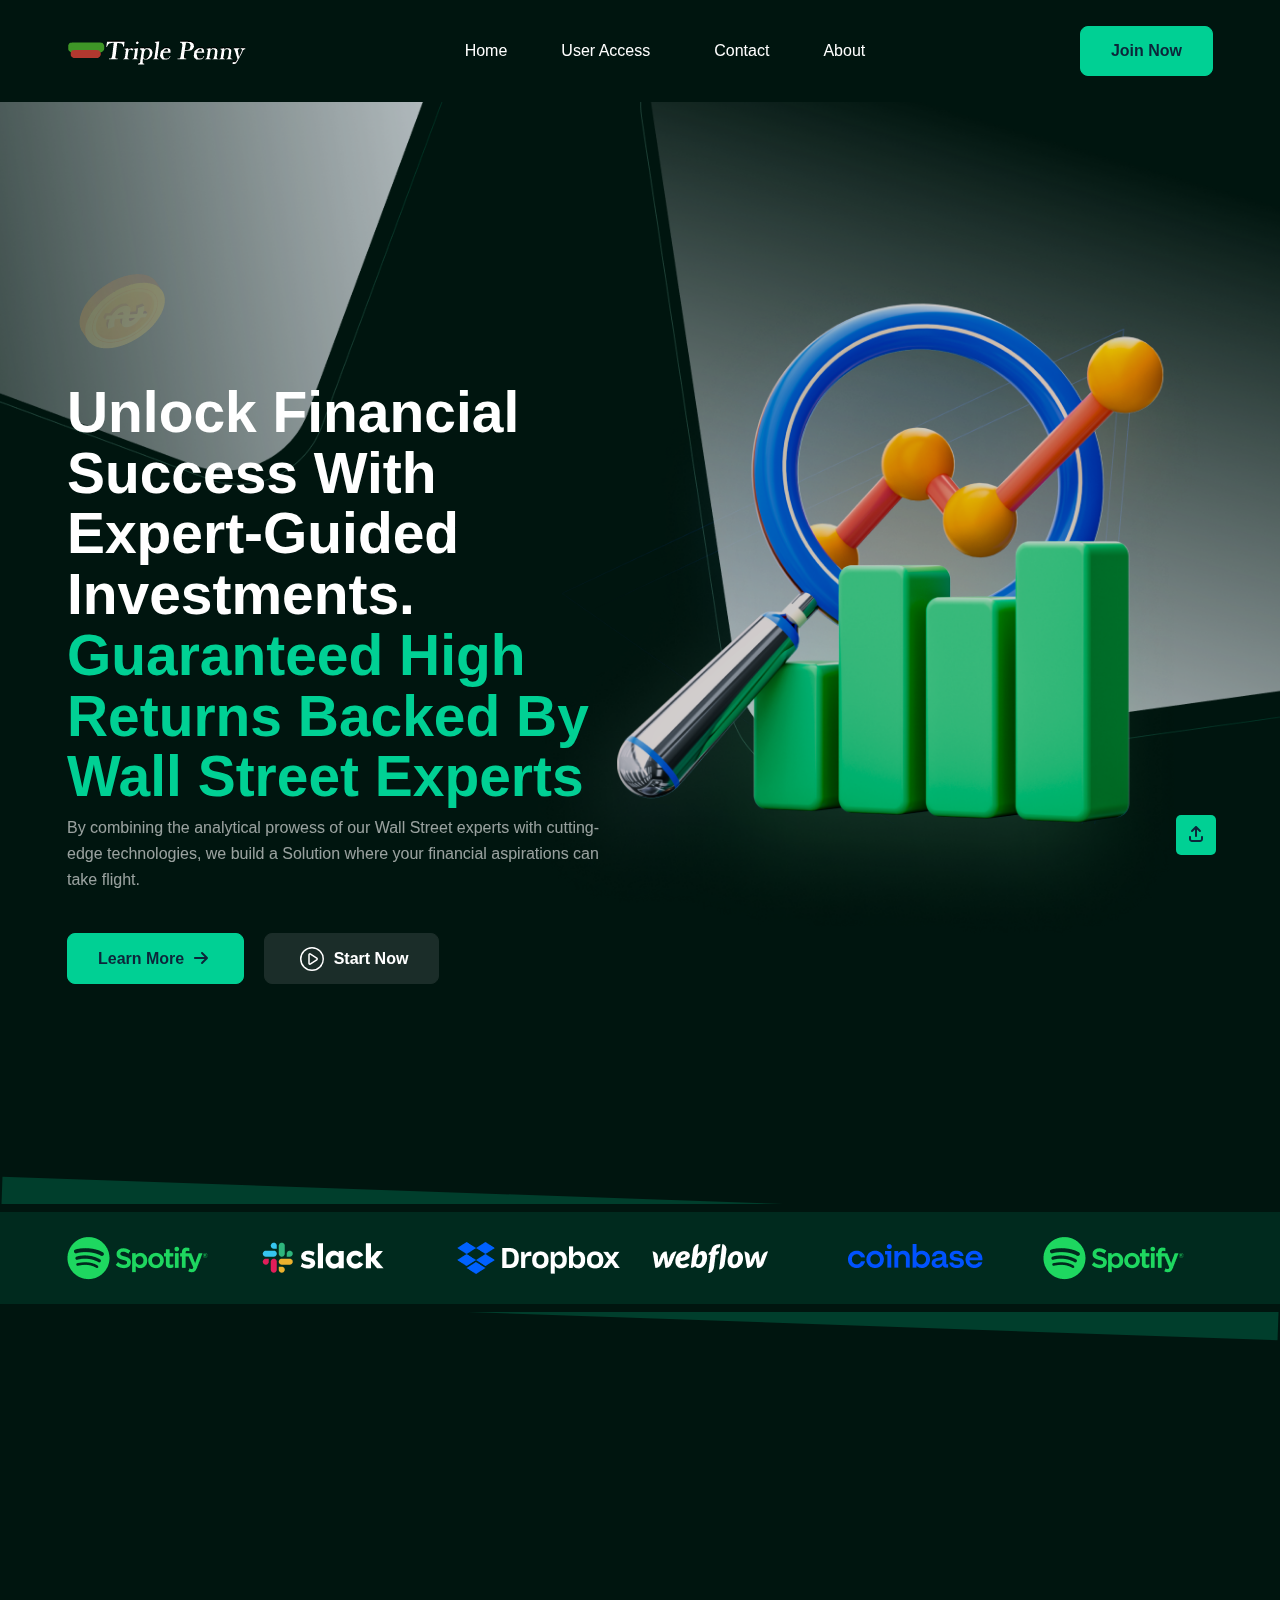
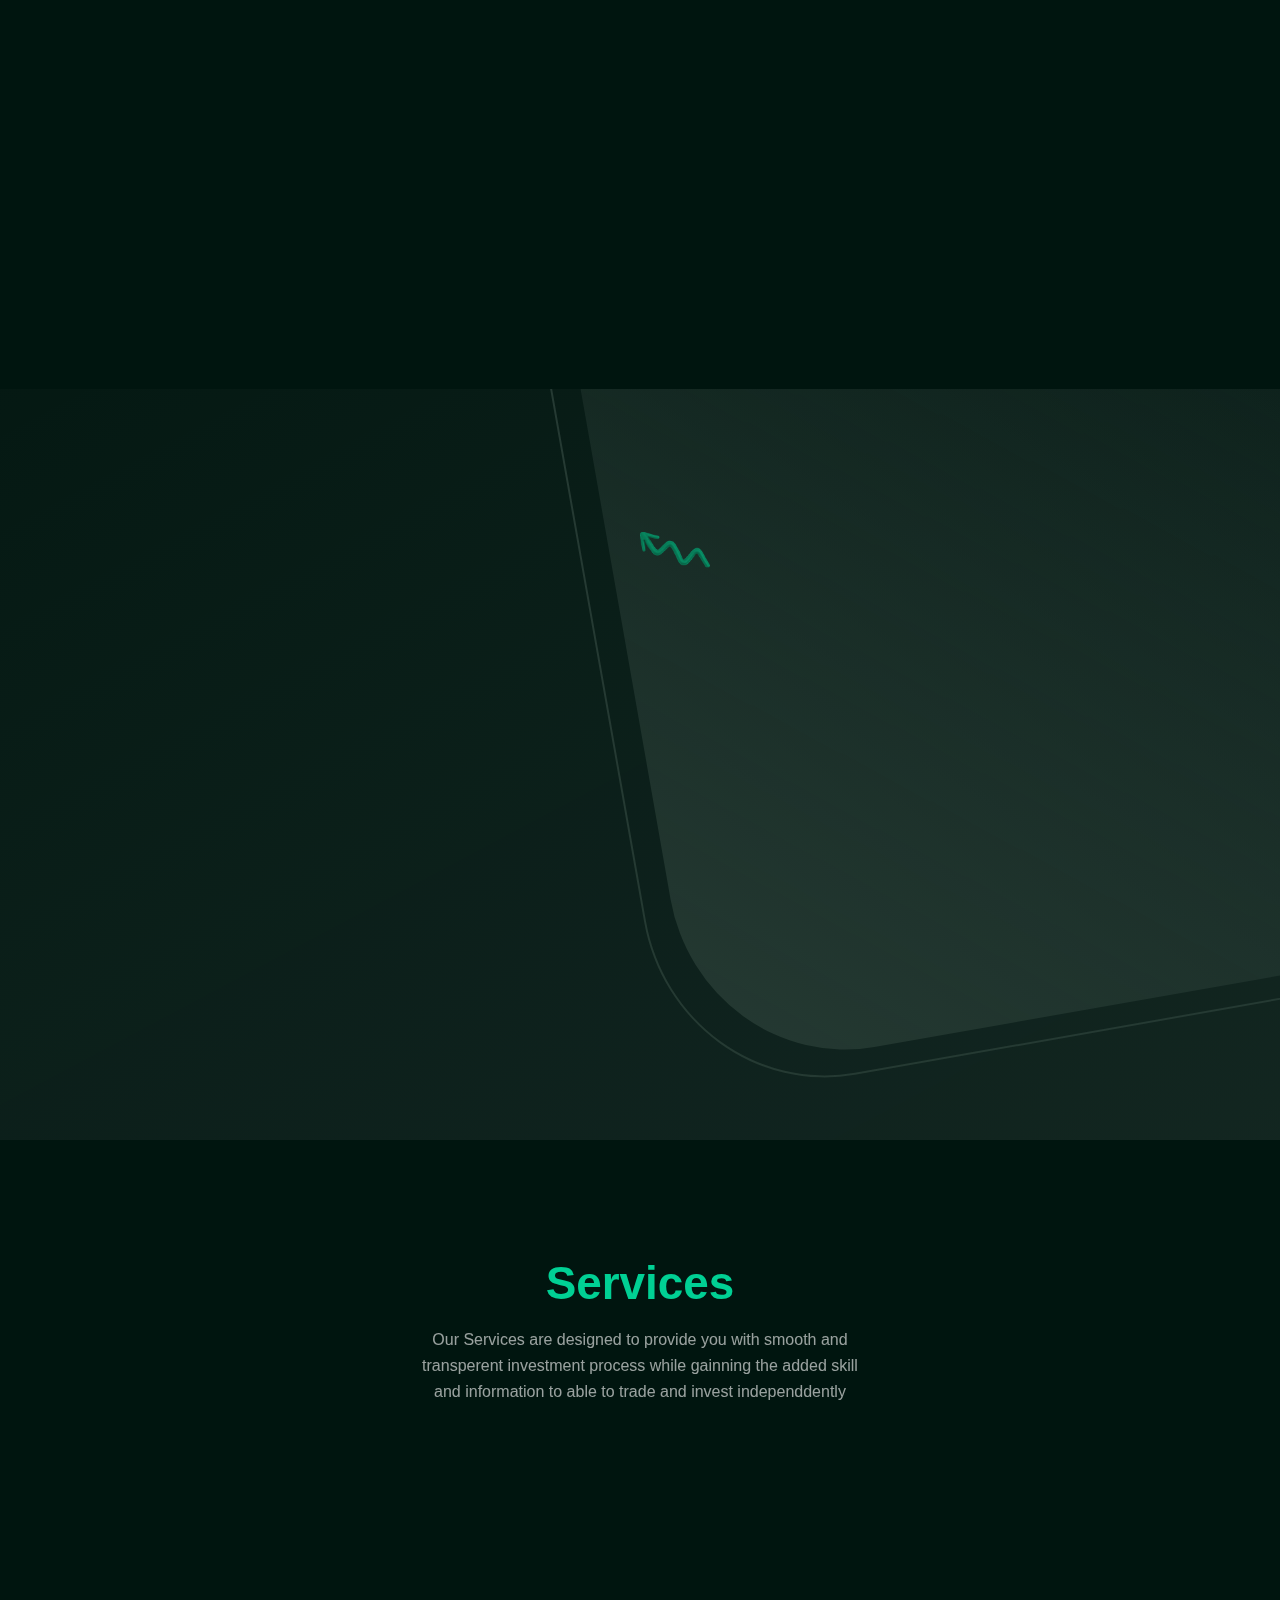
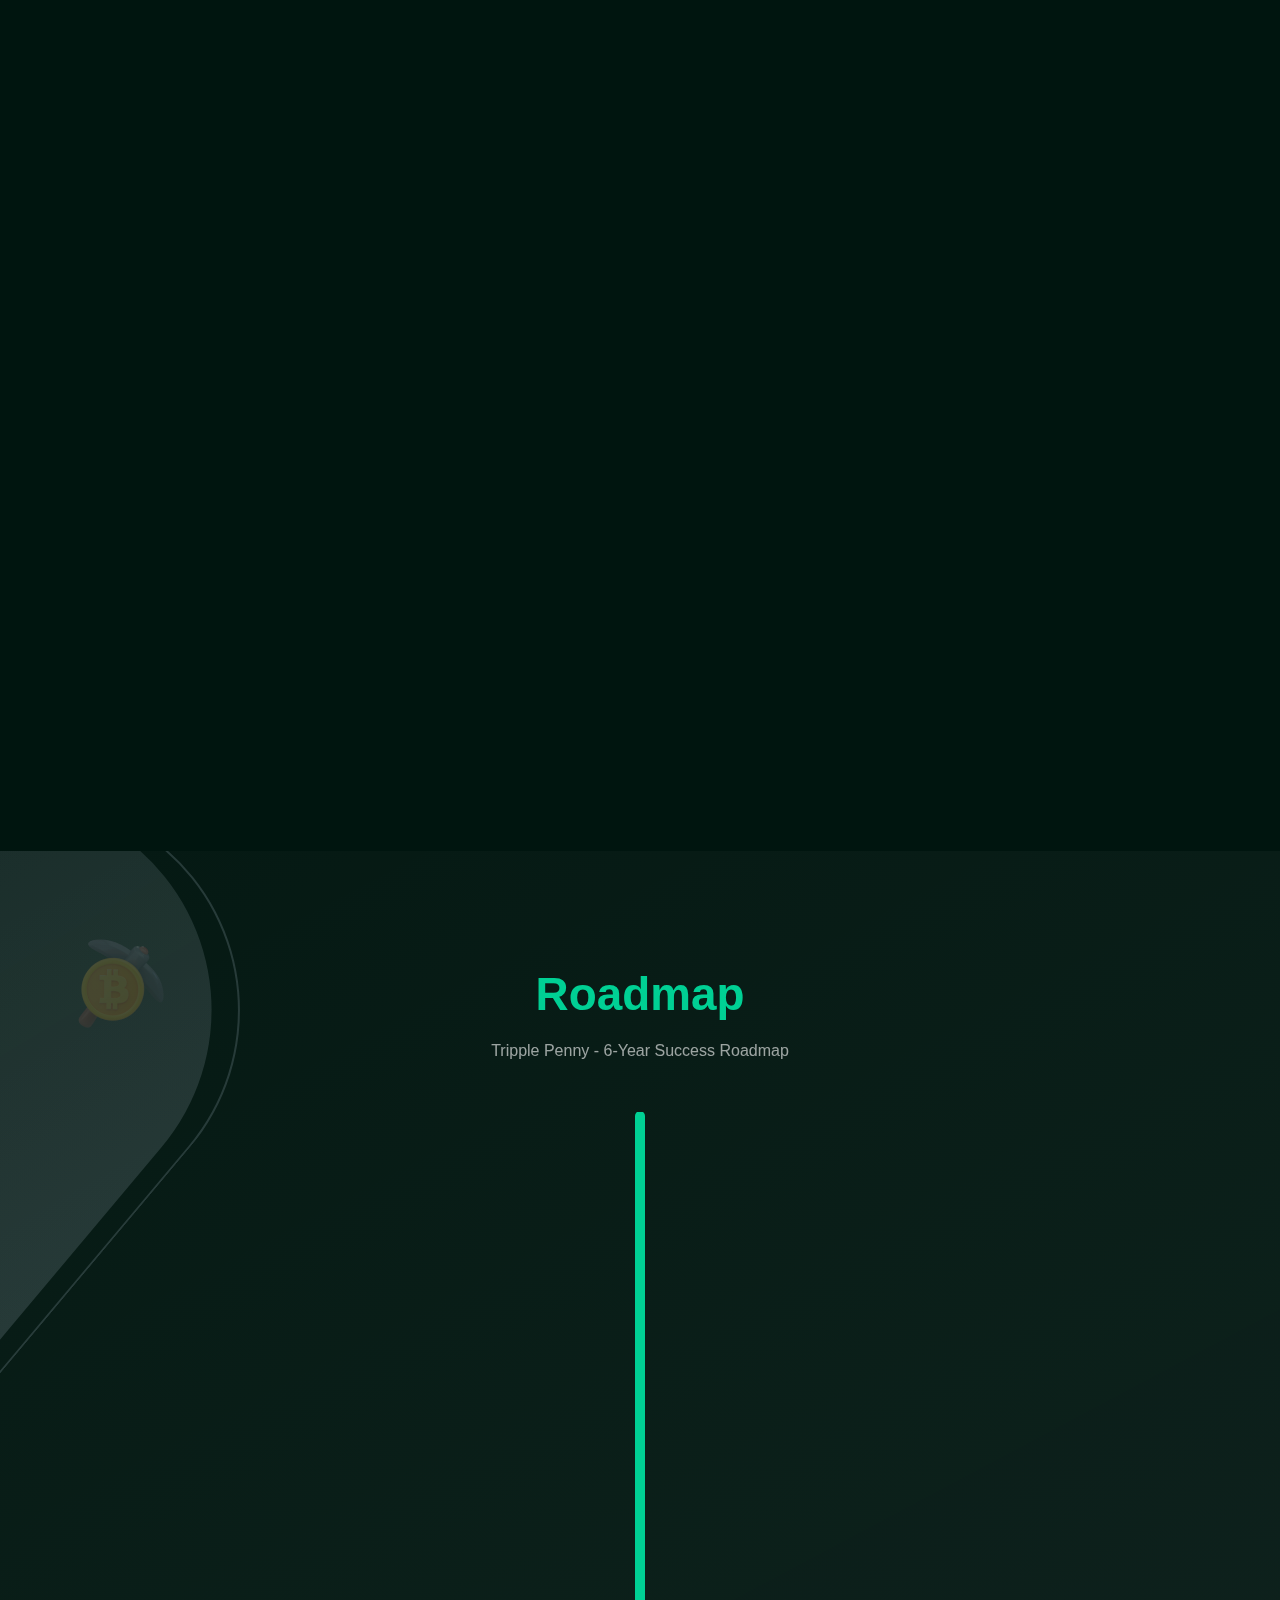
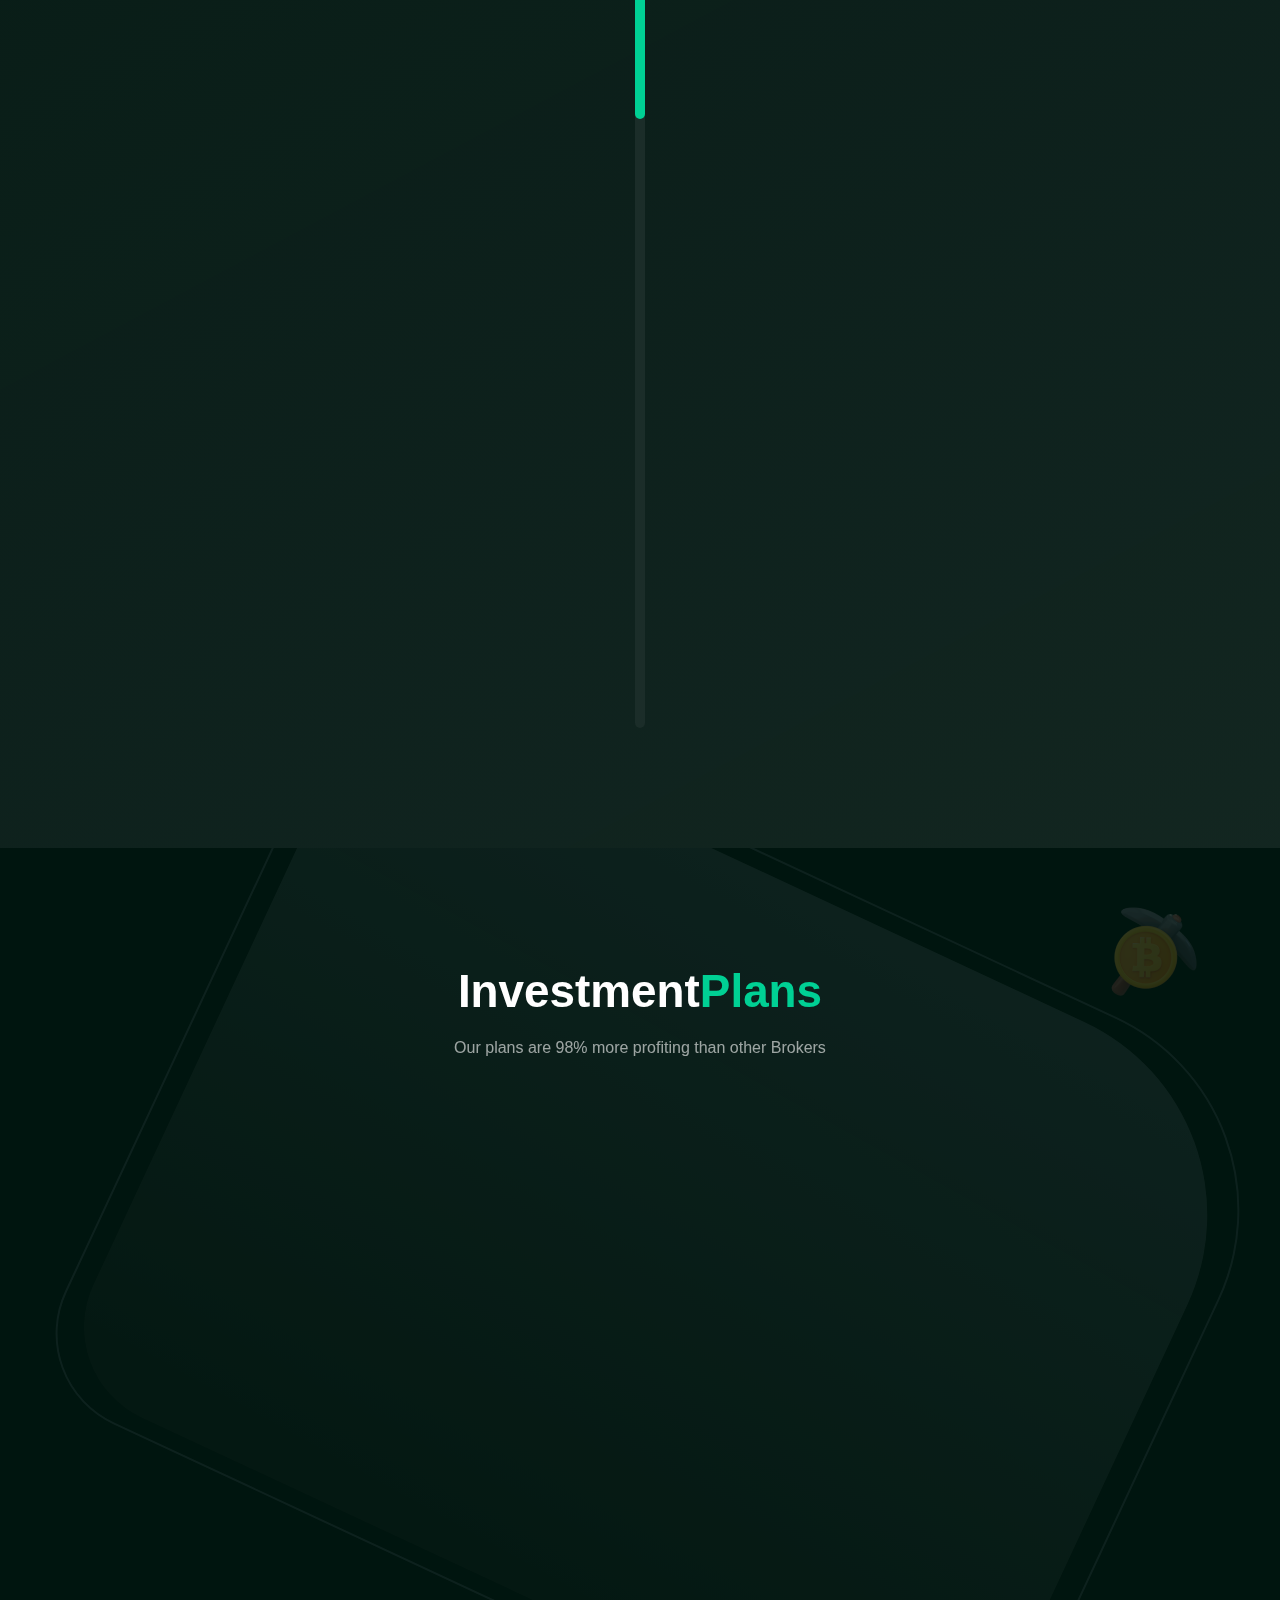
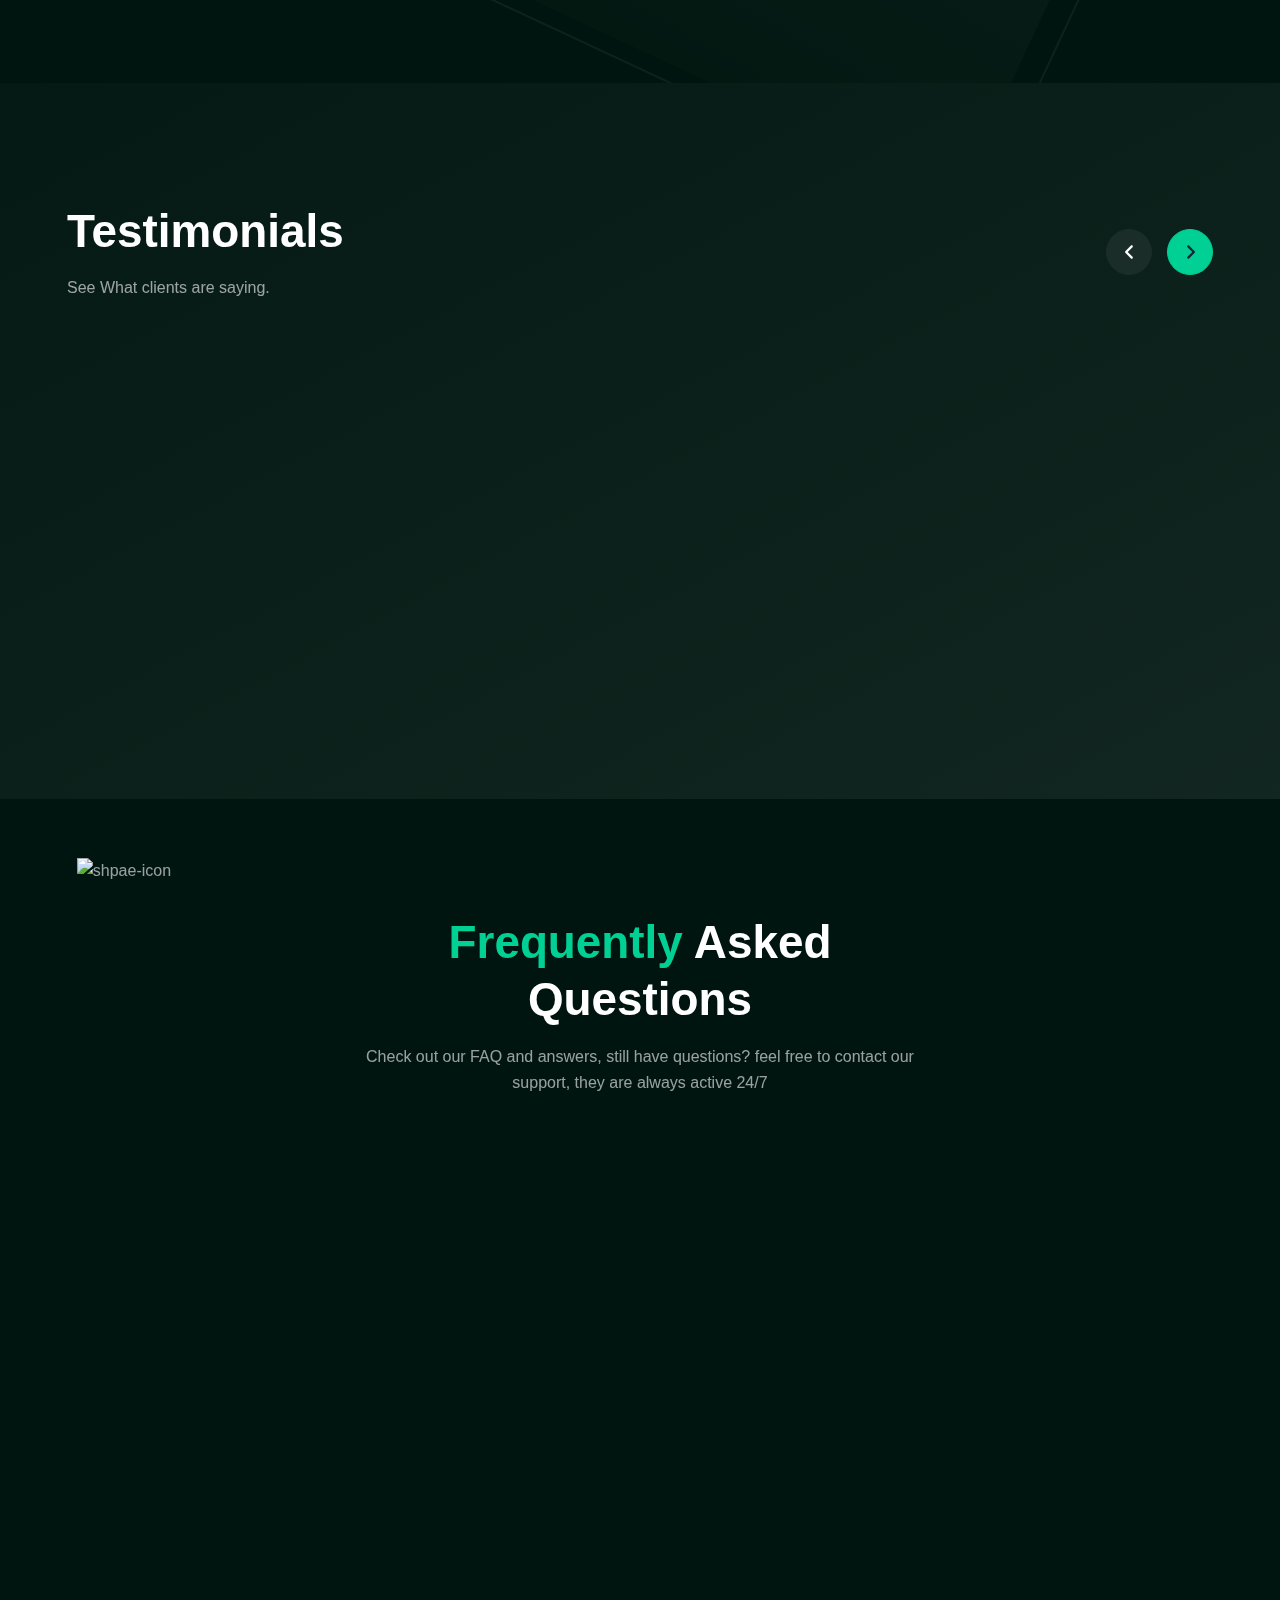
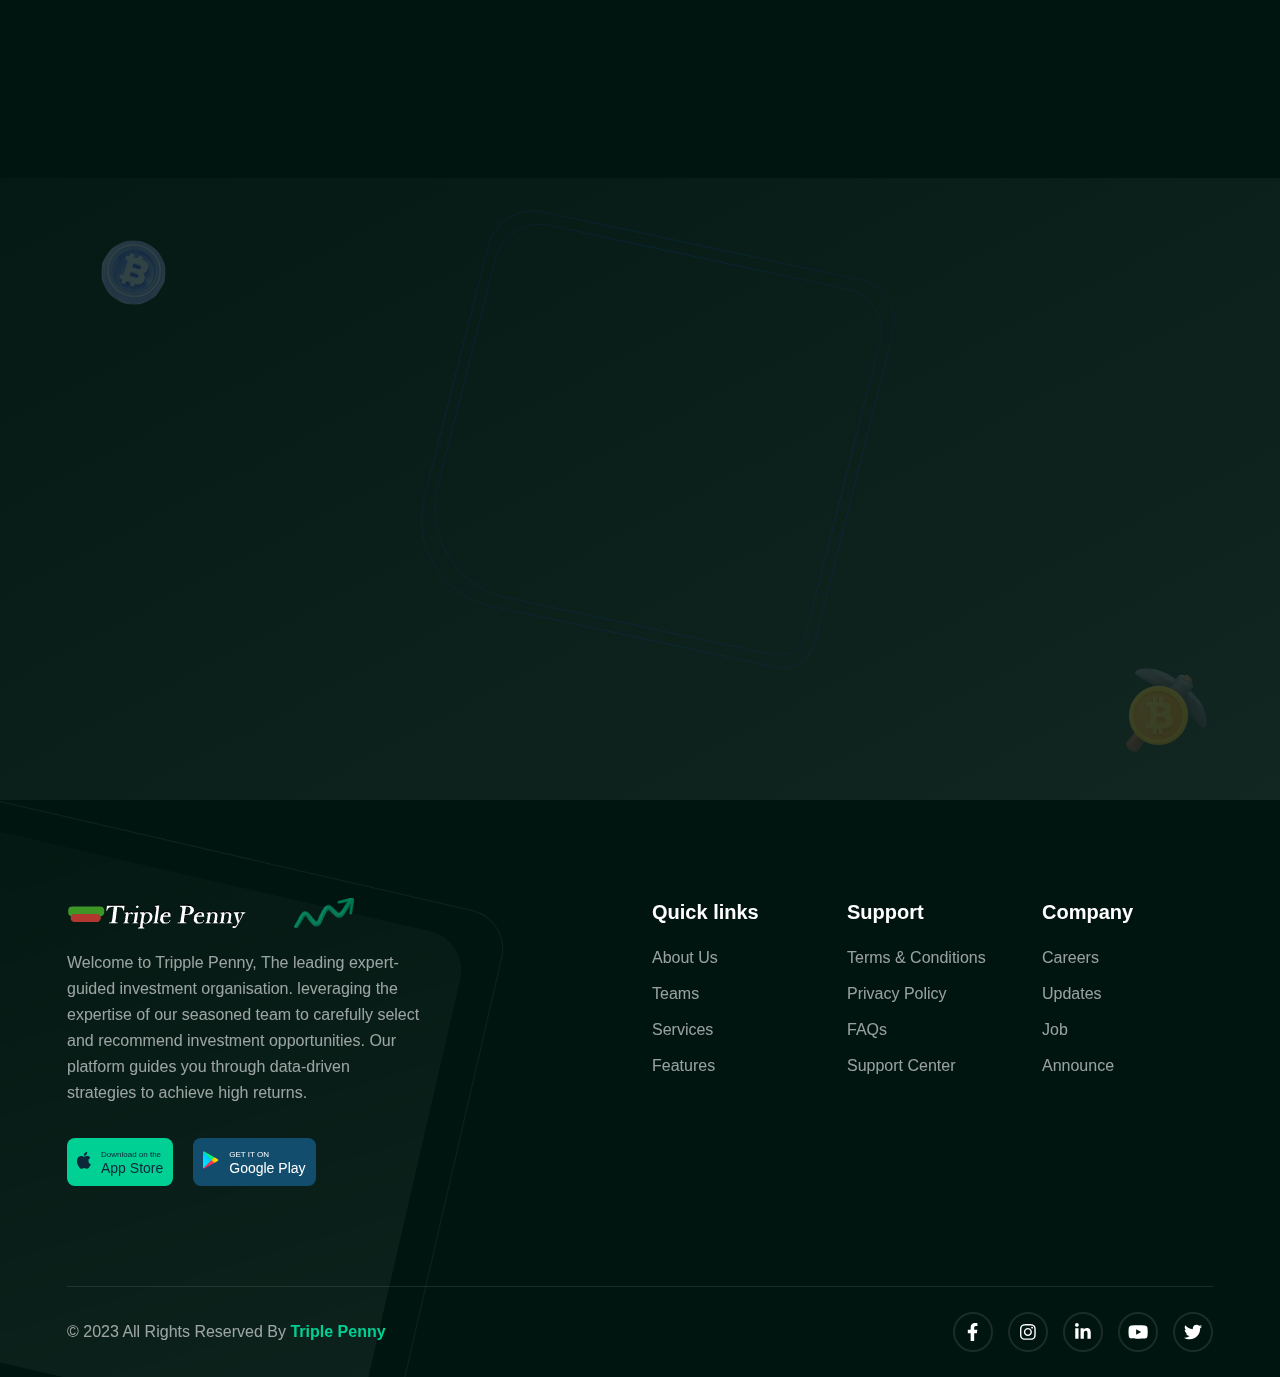
==== commit 3e4cfd74: "initial commit" ====
--- a/index.html
+++ b/index.html
@@ -67,7 +67,7 @@
       <div class="container">
         <div class="header-wrapper">
           <div class="logo">
-            <a href="index.html">
+            <a href="index-2.html">
               <img class="dark" src="assets/images/logo/logo.png" alt="logo">
             </a>
           </div>
@@ -75,12 +75,12 @@
             <ul class="menu menu--style1">
               <li>
                 
-                  <a href="index.html">Home</a>
+                  <a href="#index.html">Home</a>
                
               </li>
               <li>
                 
-                <a href="login">User Access</a>
+                <a href="#login">User Access</a>
              
               </li>
 
@@ -91,7 +91,7 @@
 
               </li>
               <li>
-                <a href="about">About</a>
+                <a href="contact.html">About</a>
               </li>
             </ul>
 
--- a/assets/css/all.min.css
+++ b/assets/css/all.min.css
@@ -0,0 +1,9 @@
+/*!
+ * Font Awesome Free 6.3.0 by @fontawesome - https://fontawesome.com
+ * License - https://fontawesome.com/license/free (Icons: CC BY 4.0, Fonts: SIL OFL 1.1, Code: MIT License)
+ * Copyright 2023 Fonticons, Inc.
+ */
+.fa{font-family:var(--fa-style-family,"Font Awesome 6 Free");font-weight:var(--fa-style,900)}.fa,.fa-brands,.fa-classic,.fa-regular,.fa-sharp,.fa-solid,.fab,.far,.fas{-moz-osx-font-smoothing:grayscale;-webkit-font-smoothing:antialiased;display:var(--fa-display,inline-block);font-style:normal;font-variant:normal;line-height:1;text-rendering:auto}.fa-classic,.fa-regular,.fa-solid,.far,.fas{font-family:"Font Awesome 6 Free"}.fa-brands,.fab{font-family:"Font Awesome 6 Brands"}.fa-1x{font-size:1em}.fa-2x{font-size:2em}.fa-3x{font-size:3em}.fa-4x{font-size:4em}.fa-5x{font-size:5em}.fa-6x{font-size:6em}.fa-7x{font-size:7em}.fa-8x{font-size:8em}.fa-9x{font-size:9em}.fa-10x{font-size:10em}.fa-2xs{font-size:.625em;line-height:.1em;vertical-align:.225em}.fa-xs{font-size:.75em;line-height:.08333em;vertical-align:.125em}.fa-sm{font-size:.875em;line-height:.07143em;vertical-align:.05357em}.fa-lg{font-size:1.25em;line-height:.05em;vertical-align:-.075em}.fa-xl{font-size:1.5em;line-height:.04167em;vertical-align:-.125em}.fa-2xl{font-size:2em;line-height:.03125em;vertical-align:-.1875em}.fa-fw{text-align:center;width:1.25em}.fa-ul{list-style-type:none;margin-left:var(--fa-li-margin,2.5em);padding-left:0}.fa-ul>li{position:relative}.fa-li{left:calc(var(--fa-li-width, 2em)*-1);position:absolute;text-align:center;width:var(--fa-li-width,2em);line-height:inherit}.fa-border{border-radius:var(--fa-border-radius,.1em);border:var(--fa-border-width,.08em) var(--fa-border-style,solid) var(--fa-border-color,#eee);padding:var(--fa-border-padding,.2em .25em .15em)}.fa-pull-left{float:left;margin-right:var(--fa-pull-margin,.3em)}.fa-pull-right{float:right;margin-left:var(--fa-pull-margin,.3em)}.fa-beat{-webkit-animation-name:fa-beat;animation-name:fa-beat;-webkit-animation-delay:var(--fa-animation-delay,0s);animation-delay:var(--fa-animation-delay,0s);-webkit-animation-direction:var(--fa-animation-direction,normal);animation-direction:var(--fa-animation-direction,normal);-webkit-animation-duration:var(--fa-animation-duration,1s);animation-duration:var(--fa-animation-duration,1s);-webkit-animation-iteration-count:var(--fa-animation-iteration-count,infinite);animation-iteration-count:var(--fa-animation-iteration-count,infinite);-webkit-animation-timing-function:var(--fa-animation-timing,ease-in-out);animation-timing-function:var(--fa-animation-timing,ease-in-out)}.fa-bounce{-webkit-animation-name:fa-bounce;animation-name:fa-bounce;-webkit-animation-delay:var(--fa-animation-delay,0s);animation-delay:var(--fa-animation-delay,0s);-webkit-animation-direction:var(--fa-animation-direction,normal);animation-direction:var(--fa-animation-direction,normal);-webkit-animation-duration:var(--fa-animation-duration,1s);animation-duration:var(--fa-animation-duration,1s);-webkit-animation-iteration-count:var(--fa-animation-iteration-count,infinite);animation-iteration-count:var(--fa-animation-iteration-count,infinite);-webkit-animation-timing-function:var(--fa-animation-timing,cubic-bezier(.28,.84,.42,1));animation-timing-function:var(--fa-animation-timing,cubic-bezier(.28,.84,.42,1))}.fa-fade{-webkit-animation-name:fa-fade;animation-name:fa-fade;-webkit-animation-iteration-count:var(--fa-animation-iteration-count,infinite);animation-iteration-count:var(--fa-animation-iteration-count,infinite);-webkit-animation-timing-function:var(--fa-animation-timing,cubic-bezier(.4,0,.6,1));animation-timing-function:var(--fa-animation-timing,cubic-bezier(.4,0,.6,1))}.fa-beat-fade,.fa-fade{-webkit-animation-delay:var(--fa-animation-delay,0s);animation-delay:var(--fa-animation-delay,0s);-webkit-animation-direction:var(--fa-animation-direction,normal);animation-direction:var(--fa-animation-direction,normal);-webkit-animation-duration:var(--fa-animation-duration,1s);animation-duration:var(--fa-animation-duration,1s)}.fa-beat-fade{-webkit-animation-name:fa-beat-fade;animation-name:fa-beat-fade;-webkit-animation-iteration-count:var(--fa-animation-iteration-count,infinite);animation-iteration-count:var(--fa-animation-iteration-count,infinite);-webkit-animation-timing-function:var(--fa-animation-timing,cubic-bezier(.4,0,.6,1));animation-timing-function:var(--fa-animation-timing,cubic-bezier(.4,0,.6,1))}.fa-flip{-webkit-animation-name:fa-flip;animation-name:fa-flip;-webkit-animation-delay:var(--fa-animation-delay,0s);animation-delay:var(--fa-animation-delay,0s);-webkit-animation-direction:var(--fa-animation-direction,normal);animation-direction:var(--fa-animation-direction,normal);-webkit-animation-duration:var(--fa-animation-duration,1s);animation-duration:var(--fa-animation-duration,1s);-webkit-animation-iteration-count:var(--fa-animation-iteration-count,infinite);animation-iteration-count:var(--fa-animation-iteration-count,infinite);-webkit-animation-timing-function:var(--fa-animation-timing,ease-in-out);animation-timing-function:var(--fa-animation-timing,ease-in-out)}.fa-shake{-webkit-animation-name:fa-shake;animation-name:fa-shake;-webkit-animation-duration:var(--fa-animation-duration,1s);animation-duration:var(--fa-animation-duration,1s);-webkit-animation-iteration-count:var(--fa-animation-iteration-count,infinite);animation-iteration-count:var(--fa-animation-iteration-count,infinite);-webkit-animation-timing-function:var(--fa-animation-timing,linear);animation-timing-function:var(--fa-animation-timing,linear)}.fa-shake,.fa-spin{-webkit-animation-delay:var(--fa-animation-delay,0s);animation-delay:var(--fa-animation-delay,0s);-webkit-animation-direction:var(--fa-animation-direction,normal);animation-direction:var(--fa-animation-direction,normal)}.fa-spin{-webkit-animation-name:fa-spin;animation-name:fa-spin;-webkit-animation-duration:var(--fa-animation-duration,2s);animation-duration:var(--fa-animation-duration,2s);-webkit-animation-iteration-count:var(--fa-animation-iteration-count,infinite);animation-iteration-count:var(--fa-animation-iteration-count,infinite);-webkit-animation-timing-function:var(--fa-animation-timing,linear);animation-timing-function:var(--fa-animation-timing,linear)}.fa-spin-reverse{--fa-animation-direction:reverse}.fa-pulse,.fa-spin-pulse{-webkit-animation-name:fa-spin;animation-name:fa-spin;-webkit-animation-direction:var(--fa-animation-direction,normal);animation-direction:var(--fa-animation-direction,normal);-webkit-animation-duration:var(--fa-animation-duration,1s);animation-duration:var(--fa-animation-duration,1s);-webkit-animation-iteration-count:var(--fa-animation-iteration-count,infinite);animation-iteration-count:var(--fa-animation-iteration-count,infinite);-webkit-animation-timing-function:var(--fa-animation-timing,steps(8));animation-timing-function:var(--fa-animation-timing,steps(8))}@media (prefers-reduced-motion:reduce){.fa-beat,.fa-beat-fade,.fa-bounce,.fa-fade,.fa-flip,.fa-pulse,.fa-shake,.fa-spin,.fa-spin-pulse{-webkit-animation-delay:-1ms;animation-delay:-1ms;-webkit-animation-duration:1ms;animation-duration:1ms;-webkit-animation-iteration-count:1;animation-iteration-count:1;-webkit-transition-delay:0s;transition-delay:0s;-webkit-transition-duration:0s;transition-duration:0s}}@-webkit-keyframes fa-beat{0%,90%{-webkit-transform:scale(1);transform:scale(1)}45%{-webkit-transform:scale(var(--fa-beat-scale,1.25));transform:scale(var(--fa-beat-scale,1.25))}}@keyframes fa-beat{0%,90%{-webkit-transform:scale(1);transform:scale(1)}45%{-webkit-transform:scale(var(--fa-beat-scale,1.25));transform:scale(var(--fa-beat-scale,1.25))}}@-webkit-keyframes fa-bounce{0%{-webkit-transform:scale(1) translateY(0);transform:scale(1) translateY(0)}10%{-webkit-transform:scale(var(--fa-bounce-start-scale-x,1.1),var(--fa-bounce-start-scale-y,.9)) translateY(0);transform:scale(var(--fa-bounce-start-scale-x,1.1),var(--fa-bounce-start-scale-y,.9)) translateY(0)}30%{-webkit-transform:scale(var(--fa-bounce-jump-scale-x,.9),var(--fa-bounce-jump-scale-y,1.1)) translateY(var(--fa-bounce-height,-.5em));transform:scale(var(--fa-bounce-jump-scale-x,.9),var(--fa-bounce-jump-scale-y,1.1)) translateY(var(--fa-bounce-height,-.5em))}50%{-webkit-transform:scale(var(--fa-bounce-land-scale-x,1.05),var(--fa-bounce-land-scale-y,.95)) translateY(0);transform:scale(var(--fa-bounce-land-scale-x,1.05),var(--fa-bounce-land-scale-y,.95)) translateY(0)}57%{-webkit-transform:scale(1) translateY(var(--fa-bounce-rebound,-.125em));transform:scale(1) translateY(var(--fa-bounce-rebound,-.125em))}64%{-webkit-transform:scale(1) translateY(0);transform:scale(1) translateY(0)}to{-webkit-transform:scale(1) translateY(0);transform:scale(1) translateY(0)}}@keyframes fa-bounce{0%{-webkit-transform:scale(1) translateY(0);transform:scale(1) translateY(0)}10%{-webkit-transform:scale(var(--fa-bounce-start-scale-x,1.1),var(--fa-bounce-start-scale-y,.9)) translateY(0);transform:scale(var(--fa-bounce-start-scale-x,1.1),var(--fa-bounce-start-scale-y,.9)) translateY(0)}30%{-webkit-transform:scale(var(--fa-bounce-jump-scale-x,.9),var(--fa-bounce-jump-scale-y,1.1)) translateY(var(--fa-bounce-height,-.5em));transform:scale(var(--fa-bounce-jump-scale-x,.9),var(--fa-bounce-jump-scale-y,1.1)) translateY(var(--fa-bounce-height,-.5em))}50%{-webkit-transform:scale(var(--fa-bounce-land-scale-x,1.05),var(--fa-bounce-land-scale-y,.95)) translateY(0);transform:scale(var(--fa-bounce-land-scale-x,1.05),var(--fa-bounce-land-scale-y,.95)) translateY(0)}57%{-webkit-transform:scale(1) translateY(var(--fa-bounce-rebound,-.125em));transform:scale(1) translateY(var(--fa-bounce-rebound,-.125em))}64%{-webkit-transform:scale(1) translateY(0);transform:scale(1) translateY(0)}to{-webkit-transform:scale(1) translateY(0);transform:scale(1) translateY(0)}}@-webkit-keyframes fa-fade{50%{opacity:var(--fa-fade-opacity,.4)}}@keyframes fa-fade{50%{opacity:var(--fa-fade-opacity,.4)}}@-webkit-keyframes fa-beat-fade{0%,to{opacity:var(--fa-beat-fade-opacity,.4);-webkit-transform:scale(1);transform:scale(1)}50%{opacity:1;-webkit-transform:scale(var(--fa-beat-fade-scale,1.125));transform:scale(var(--fa-beat-fade-scale,1.125))}}@keyframes fa-beat-fade{0%,to{opacity:var(--fa-beat-fade-opacity,.4);-webkit-transform:scale(1);transform:scale(1)}50%{opacity:1;-webkit-transform:scale(var(--fa-beat-fade-scale,1.125));transform:scale(var(--fa-beat-fade-scale,1.125))}}@-webkit-keyframes fa-flip{50%{-webkit-transform:rotate3d(var(--fa-flip-x,0),var(--fa-flip-y,1),var(--fa-flip-z,0),var(--fa-flip-angle,-180deg));transform:rotate3d(var(--fa-flip-x,0),var(--fa-flip-y,1),var(--fa-flip-z,0),var(--fa-flip-angle,-180deg))}}@keyframes fa-flip{50%{-webkit-transform:rotate3d(var(--fa-flip-x,0),var(--fa-flip-y,1),var(--fa-flip-z,0),var(--fa-flip-angle,-180deg));transform:rotate3d(var(--fa-flip-x,0),var(--fa-flip-y,1),var(--fa-flip-z,0),var(--fa-flip-angle,-180deg))}}@-webkit-keyframes fa-shake{0%{-webkit-transform:rotate(-15deg);transform:rotate(-15deg)}4%{-webkit-transform:rotate(15deg);transform:rotate(15deg)}8%,24%{-webkit-transform:rotate(-18deg);transform:rotate(-18deg)}12%,28%{-webkit-transform:rotate(18deg);transform:rotate(18deg)}16%{-webkit-transform:rotate(-22deg);transform:rotate(-22deg)}20%{-webkit-transform:rotate(22deg);transform:rotate(22deg)}32%{-webkit-transform:rotate(-12deg);transform:rotate(-12deg)}36%{-webkit-transform:rotate(12deg);transform:rotate(12deg)}40%,to{-webkit-transform:rotate(0deg);transform:rotate(0deg)}}@keyframes fa-shake{0%{-webkit-transform:rotate(-15deg);transform:rotate(-15deg)}4%{-webkit-transform:rotate(15deg);transform:rotate(15deg)}8%,24%{-webkit-transform:rotate(-18deg);transform:rotate(-18deg)}12%,28%{-webkit-transform:rotate(18deg);transform:rotate(18deg)}16%{-webkit-transform:rotate(-22deg);transform:rotate(-22deg)}20%{-webkit-transform:rotate(22deg);transform:rotate(22deg)}32%{-webkit-transform:rotate(-12deg);transform:rotate(-12deg)}36%{-webkit-transform:rotate(12deg);transform:rotate(12deg)}40%,to{-webkit-transform:rotate(0deg);transform:rotate(0deg)}}@-webkit-keyframes fa-spin{0%{-webkit-transform:rotate(0deg);transform:rotate(0deg)}to{-webkit-transform:rotate(1turn);transform:rotate(1turn)}}@keyframes fa-spin{0%{-webkit-transform:rotate(0deg);transform:rotate(0deg)}to{-webkit-transform:rotate(1turn);transform:rotate(1turn)}}.fa-rotate-90{-webkit-transform:rotate(90deg);transform:rotate(90deg)}.fa-rotate-180{-webkit-transform:rotate(180deg);transform:rotate(180deg)}.fa-rotate-270{-webkit-transform:rotate(270deg);transform:rotate(270deg)}.fa-flip-horizontal{-webkit-transform:scaleX(-1);transform:scaleX(-1)}.fa-flip-vertical{-webkit-transform:scaleY(-1);transform:scaleY(-1)}.fa-flip-both,.fa-flip-horizontal.fa-flip-vertical{-webkit-transform:scale(-1);transform:scale(-1)}.fa-rotate-by{-webkit-transform:rotate(var(--fa-rotate-angle,none));transform:rotate(var(--fa-rotate-angle,none))}.fa-stack{display:inline-block;height:2em;line-height:2em;position:relative;vertical-align:middle;width:2.5em}.fa-stack-1x,.fa-stack-2x{left:0;position:absolute;text-align:center;width:100%;z-index:var(--fa-stack-z-index,auto)}.fa-stack-1x{line-height:inherit}.fa-stack-2x{font-size:2em}.fa-inverse{color:var(--fa-inverse,#fff)}
+
+.fa-0:before{content:"\30"}.fa-1:before{content:"\31"}.fa-2:before{content:"\32"}.fa-3:before{content:"\33"}.fa-4:before{content:"\34"}.fa-5:before{content:"\35"}.fa-6:before{content:"\36"}.fa-7:before{content:"\37"}.fa-8:before{content:"\38"}.fa-9:before{content:"\39"}.fa-fill-drip:before{content:"\f576"}.fa-arrows-to-circle:before{content:"\e4bd"}.fa-chevron-circle-right:before,.fa-circle-chevron-right:before{content:"\f138"}.fa-at:before{content:"\40"}.fa-trash-alt:before,.fa-trash-can:before{content:"\f2ed"}.fa-text-height:before{content:"\f034"}.fa-user-times:before,.fa-user-xmark:before{content:"\f235"}.fa-stethoscope:before{content:"\f0f1"}.fa-comment-alt:before,.fa-message:before{content:"\f27a"}.fa-info:before{content:"\f129"}.fa-compress-alt:before,.fa-down-left-and-up-right-to-center:before{content:"\f422"}.fa-explosion:before{content:"\e4e9"}.fa-file-alt:before,.fa-file-lines:before,.fa-file-text:before{content:"\f15c"}.fa-wave-square:before{content:"\f83e"}.fa-ring:before{content:"\f70b"}.fa-building-un:before{content:"\e4d9"}.fa-dice-three:before{content:"\f527"}.fa-calendar-alt:before,.fa-calendar-days:before{content:"\f073"}.fa-anchor-circle-check:before{content:"\e4aa"}.fa-building-circle-arrow-right:before{content:"\e4d1"}.fa-volleyball-ball:before,.fa-volleyball:before{content:"\f45f"}.fa-arrows-up-to-line:before{content:"\e4c2"}.fa-sort-desc:before,.fa-sort-down:before{content:"\f0dd"}.fa-circle-minus:before,.fa-minus-circle:before{content:"\f056"}.fa-door-open:before{content:"\f52b"}.fa-right-from-bracket:before,.fa-sign-out-alt:before{content:"\f2f5"}.fa-atom:before{content:"\f5d2"}.fa-soap:before{content:"\e06e"}.fa-heart-music-camera-bolt:before,.fa-icons:before{content:"\f86d"}.fa-microphone-alt-slash:before,.fa-microphone-lines-slash:before{content:"\f539"}.fa-bridge-circle-check:before{content:"\e4c9"}.fa-pump-medical:before{content:"\e06a"}.fa-fingerprint:before{content:"\f577"}.fa-hand-point-right:before{content:"\f0a4"}.fa-magnifying-glass-location:before,.fa-search-location:before{content:"\f689"}.fa-forward-step:before,.fa-step-forward:before{content:"\f051"}.fa-face-smile-beam:before,.fa-smile-beam:before{content:"\f5b8"}.fa-flag-checkered:before{content:"\f11e"}.fa-football-ball:before,.fa-football:before{content:"\f44e"}.fa-school-circle-exclamation:before{content:"\e56c"}.fa-crop:before{content:"\f125"}.fa-angle-double-down:before,.fa-angles-down:before{content:"\f103"}.fa-users-rectangle:before{content:"\e594"}.fa-people-roof:before{content:"\e537"}.fa-people-line:before{content:"\e534"}.fa-beer-mug-empty:before,.fa-beer:before{content:"\f0fc"}.fa-diagram-predecessor:before{content:"\e477"}.fa-arrow-up-long:before,.fa-long-arrow-up:before{content:"\f176"}.fa-burn:before,.fa-fire-flame-simple:before{content:"\f46a"}.fa-male:before,.fa-person:before{content:"\f183"}.fa-laptop:before{content:"\f109"}.fa-file-csv:before{content:"\f6dd"}.fa-menorah:before{content:"\f676"}.fa-truck-plane:before{content:"\e58f"}.fa-record-vinyl:before{content:"\f8d9"}.fa-face-grin-stars:before,.fa-grin-stars:before{content:"\f587"}.fa-bong:before{content:"\f55c"}.fa-pastafarianism:before,.fa-spaghetti-monster-flying:before{content:"\f67b"}.fa-arrow-down-up-across-line:before{content:"\e4af"}.fa-spoon:before,.fa-utensil-spoon:before{content:"\f2e5"}.fa-jar-wheat:before{content:"\e517"}.fa-envelopes-bulk:before,.fa-mail-bulk:before{content:"\f674"}.fa-file-circle-exclamation:before{content:"\e4eb"}.fa-circle-h:before,.fa-hospital-symbol:before{content:"\f47e"}.fa-pager:before{content:"\f815"}.fa-address-book:before,.fa-contact-book:before{content:"\f2b9"}.fa-strikethrough:before{content:"\f0cc"}.fa-k:before{content:"\4b"}.fa-landmark-flag:before{content:"\e51c"}.fa-pencil-alt:before,.fa-pencil:before{content:"\f303"}.fa-backward:before{content:"\f04a"}.fa-caret-right:before{content:"\f0da"}.fa-comments:before{content:"\f086"}.fa-file-clipboard:before,.fa-paste:before{content:"\f0ea"}.fa-code-pull-request:before{content:"\e13c"}.fa-clipboard-list:before{content:"\f46d"}.fa-truck-loading:before,.fa-truck-ramp-box:before{content:"\f4de"}.fa-user-check:before{content:"\f4fc"}.fa-vial-virus:before{content:"\e597"}.fa-sheet-plastic:before{content:"\e571"}.fa-blog:before{content:"\f781"}.fa-user-ninja:before{content:"\f504"}.fa-person-arrow-up-from-line:before{content:"\e539"}.fa-scroll-torah:before,.fa-torah:before{content:"\f6a0"}.fa-broom-ball:before,.fa-quidditch-broom-ball:before,.fa-quidditch:before{content:"\f458"}.fa-toggle-off:before{content:"\f204"}.fa-archive:before,.fa-box-archive:before{content:"\f187"}.fa-person-drowning:before{content:"\e545"}.fa-arrow-down-9-1:before,.fa-sort-numeric-desc:before,.fa-sort-numeric-down-alt:before{content:"\f886"}.fa-face-grin-tongue-squint:before,.fa-grin-tongue-squint:before{content:"\f58a"}.fa-spray-can:before{content:"\f5bd"}.fa-truck-monster:before{content:"\f63b"}.fa-w:before{content:"\57"}.fa-earth-africa:before,.fa-globe-africa:before{content:"\f57c"}.fa-rainbow:before{content:"\f75b"}.fa-circle-notch:before{content:"\f1ce"}.fa-tablet-alt:before,.fa-tablet-screen-button:before{content:"\f3fa"}.fa-paw:before{content:"\f1b0"}.fa-cloud:before{content:"\f0c2"}.fa-trowel-bricks:before{content:"\e58a"}.fa-face-flushed:before,.fa-flushed:before{content:"\f579"}.fa-hospital-user:before{content:"\f80d"}.fa-tent-arrow-left-right:before{content:"\e57f"}.fa-gavel:before,.fa-legal:before{content:"\f0e3"}.fa-binoculars:before{content:"\f1e5"}.fa-microphone-slash:before{content:"\f131"}.fa-box-tissue:before{content:"\e05b"}.fa-motorcycle:before{content:"\f21c"}.fa-bell-concierge:before,.fa-concierge-bell:before{content:"\f562"}.fa-pen-ruler:before,.fa-pencil-ruler:before{content:"\f5ae"}.fa-people-arrows-left-right:before,.fa-people-arrows:before{content:"\e068"}.fa-mars-and-venus-burst:before{content:"\e523"}.fa-caret-square-right:before,.fa-square-caret-right:before{content:"\f152"}.fa-cut:before,.fa-scissors:before{content:"\f0c4"}.fa-sun-plant-wilt:before{content:"\e57a"}.fa-toilets-portable:before{content:"\e584"}.fa-hockey-puck:before{content:"\f453"}.fa-table:before{content:"\f0ce"}.fa-magnifying-glass-arrow-right:before{content:"\e521"}.fa-digital-tachograph:before,.fa-tachograph-digital:before{content:"\f566"}.fa-users-slash:before{content:"\e073"}.fa-clover:before{content:"\e139"}.fa-mail-reply:before,.fa-reply:before{content:"\f3e5"}.fa-star-and-crescent:before{content:"\f699"}.fa-house-fire:before{content:"\e50c"}.fa-minus-square:before,.fa-square-minus:before{content:"\f146"}.fa-helicopter:before{content:"\f533"}.fa-compass:before{content:"\f14e"}.fa-caret-square-down:before,.fa-square-caret-down:before{content:"\f150"}.fa-file-circle-question:before{content:"\e4ef"}.fa-laptop-code:before{content:"\f5fc"}.fa-swatchbook:before{content:"\f5c3"}.fa-prescription-bottle:before{content:"\f485"}.fa-bars:before,.fa-navicon:before{content:"\f0c9"}.fa-people-group:before{content:"\e533"}.fa-hourglass-3:before,.fa-hourglass-end:before{content:"\f253"}.fa-heart-broken:before,.fa-heart-crack:before{content:"\f7a9"}.fa-external-link-square-alt:before,.fa-square-up-right:before{content:"\f360"}.fa-face-kiss-beam:before,.fa-kiss-beam:before{content:"\f597"}.fa-film:before{content:"\f008"}.fa-ruler-horizontal:before{content:"\f547"}.fa-people-robbery:before{content:"\e536"}.fa-lightbulb:before{content:"\f0eb"}.fa-caret-left:before{content:"\f0d9"}.fa-circle-exclamation:before,.fa-exclamation-circle:before{content:"\f06a"}.fa-school-circle-xmark:before{content:"\e56d"}.fa-arrow-right-from-bracket:before,.fa-sign-out:before{content:"\f08b"}.fa-chevron-circle-down:before,.fa-circle-chevron-down:before{content:"\f13a"}.fa-unlock-alt:before,.fa-unlock-keyhole:before{content:"\f13e"}.fa-cloud-showers-heavy:before{content:"\f740"}.fa-headphones-alt:before,.fa-headphones-simple:before{content:"\f58f"}.fa-sitemap:before{content:"\f0e8"}.fa-circle-dollar-to-slot:before,.fa-donate:before{content:"\f4b9"}.fa-memory:before{content:"\f538"}.fa-road-spikes:before{content:"\e568"}.fa-fire-burner:before{content:"\e4f1"}.fa-flag:before{content:"\f024"}.fa-hanukiah:before{content:"\f6e6"}.fa-feather:before{content:"\f52d"}.fa-volume-down:before,.fa-volume-low:before{content:"\f027"}.fa-comment-slash:before{content:"\f4b3"}.fa-cloud-sun-rain:before{content:"\f743"}.fa-compress:before{content:"\f066"}.fa-wheat-alt:before,.fa-wheat-awn:before{content:"\e2cd"}.fa-ankh:before{content:"\f644"}.fa-hands-holding-child:before{content:"\e4fa"}.fa-asterisk:before{content:"\2a"}.fa-check-square:before,.fa-square-check:before{content:"\f14a"}.fa-peseta-sign:before{content:"\e221"}.fa-header:before,.fa-heading:before{content:"\f1dc"}.fa-ghost:before{content:"\f6e2"}.fa-list-squares:before,.fa-list:before{content:"\f03a"}.fa-phone-square-alt:before,.fa-square-phone-flip:before{content:"\f87b"}.fa-cart-plus:before{content:"\f217"}.fa-gamepad:before{content:"\f11b"}.fa-circle-dot:before,.fa-dot-circle:before{content:"\f192"}.fa-dizzy:before,.fa-face-dizzy:before{content:"\f567"}.fa-egg:before{content:"\f7fb"}.fa-house-medical-circle-xmark:before{content:"\e513"}.fa-campground:before{content:"\f6bb"}.fa-folder-plus:before{content:"\f65e"}.fa-futbol-ball:before,.fa-futbol:before,.fa-soccer-ball:before{content:"\f1e3"}.fa-paint-brush:before,.fa-paintbrush:before{content:"\f1fc"}.fa-lock:before{content:"\f023"}.fa-gas-pump:before{content:"\f52f"}.fa-hot-tub-person:before,.fa-hot-tub:before{content:"\f593"}.fa-map-location:before,.fa-map-marked:before{content:"\f59f"}.fa-house-flood-water:before{content:"\e50e"}.fa-tree:before{content:"\f1bb"}.fa-bridge-lock:before{content:"\e4cc"}.fa-sack-dollar:before{content:"\f81d"}.fa-edit:before,.fa-pen-to-square:before{content:"\f044"}.fa-car-side:before{content:"\f5e4"}.fa-share-alt:before,.fa-share-nodes:before{content:"\f1e0"}.fa-heart-circle-minus:before{content:"\e4ff"}.fa-hourglass-2:before,.fa-hourglass-half:before{content:"\f252"}.fa-microscope:before{content:"\f610"}.fa-sink:before{content:"\e06d"}.fa-bag-shopping:before,.fa-shopping-bag:before{content:"\f290"}.fa-arrow-down-z-a:before,.fa-sort-alpha-desc:before,.fa-sort-alpha-down-alt:before{content:"\f881"}.fa-mitten:before{content:"\f7b5"}.fa-person-rays:before{content:"\e54d"}.fa-users:before{content:"\f0c0"}.fa-eye-slash:before{content:"\f070"}.fa-flask-vial:before{content:"\e4f3"}.fa-hand-paper:before,.fa-hand:before{content:"\f256"}.fa-om:before{content:"\f679"}.fa-worm:before{content:"\e599"}.fa-house-circle-xmark:before{content:"\e50b"}.fa-plug:before{content:"\f1e6"}.fa-chevron-up:before{content:"\f077"}.fa-hand-spock:before{content:"\f259"}.fa-stopwatch:before{content:"\f2f2"}.fa-face-kiss:before,.fa-kiss:before{content:"\f596"}.fa-bridge-circle-xmark:before{content:"\e4cb"}.fa-face-grin-tongue:before,.fa-grin-tongue:before{content:"\f589"}.fa-chess-bishop:before{content:"\f43a"}.fa-face-grin-wink:before,.fa-grin-wink:before{content:"\f58c"}.fa-deaf:before,.fa-deafness:before,.fa-ear-deaf:before,.fa-hard-of-hearing:before{content:"\f2a4"}.fa-road-circle-check:before{content:"\e564"}.fa-dice-five:before{content:"\f523"}.fa-rss-square:before,.fa-square-rss:before{content:"\f143"}.fa-land-mine-on:before{content:"\e51b"}.fa-i-cursor:before{content:"\f246"}.fa-stamp:before{content:"\f5bf"}.fa-stairs:before{content:"\e289"}.fa-i:before{content:"\49"}.fa-hryvnia-sign:before,.fa-hryvnia:before{content:"\f6f2"}.fa-pills:before{content:"\f484"}.fa-face-grin-wide:before,.fa-grin-alt:before{content:"\f581"}.fa-tooth:before{content:"\f5c9"}.fa-v:before{content:"\56"}.fa-bangladeshi-taka-sign:before{content:"\e2e6"}.fa-bicycle:before{content:"\f206"}.fa-rod-asclepius:before,.fa-rod-snake:before,.fa-staff-aesculapius:before,.fa-staff-snake:before{content:"\e579"}.fa-head-side-cough-slash:before{content:"\e062"}.fa-ambulance:before,.fa-truck-medical:before{content:"\f0f9"}.fa-wheat-awn-circle-exclamation:before{content:"\e598"}.fa-snowman:before{content:"\f7d0"}.fa-mortar-pestle:before{content:"\f5a7"}.fa-road-barrier:before{content:"\e562"}.fa-school:before{content:"\f549"}.fa-igloo:before{content:"\f7ae"}.fa-joint:before{content:"\f595"}.fa-angle-right:before{content:"\f105"}.fa-horse:before{content:"\f6f0"}.fa-q:before{content:"\51"}.fa-g:before{content:"\47"}.fa-notes-medical:before{content:"\f481"}.fa-temperature-2:before,.fa-temperature-half:before,.fa-thermometer-2:before,.fa-thermometer-half:before{content:"\f2c9"}.fa-dong-sign:before{content:"\e169"}.fa-capsules:before{content:"\f46b"}.fa-poo-bolt:before,.fa-poo-storm:before{content:"\f75a"}.fa-face-frown-open:before,.fa-frown-open:before{content:"\f57a"}.fa-hand-point-up:before{content:"\f0a6"}.fa-money-bill:before{content:"\f0d6"}.fa-bookmark:before{content:"\f02e"}.fa-align-justify:before{content:"\f039"}.fa-umbrella-beach:before{content:"\f5ca"}.fa-helmet-un:before{content:"\e503"}.fa-bullseye:before{content:"\f140"}.fa-bacon:before{content:"\f7e5"}.fa-hand-point-down:before{content:"\f0a7"}.fa-arrow-up-from-bracket:before{content:"\e09a"}.fa-folder-blank:before,.fa-folder:before{content:"\f07b"}.fa-file-medical-alt:before,.fa-file-waveform:before{content:"\f478"}.fa-radiation:before{content:"\f7b9"}.fa-chart-simple:before{content:"\e473"}.fa-mars-stroke:before{content:"\f229"}.fa-vial:before{content:"\f492"}.fa-dashboard:before,.fa-gauge-med:before,.fa-gauge:before,.fa-tachometer-alt-average:before{content:"\f624"}.fa-magic-wand-sparkles:before,.fa-wand-magic-sparkles:before{content:"\e2ca"}.fa-e:before{content:"\45"}.fa-pen-alt:before,.fa-pen-clip:before{content:"\f305"}.fa-bridge-circle-exclamation:before{content:"\e4ca"}.fa-user:before{content:"\f007"}.fa-school-circle-check:before{content:"\e56b"}.fa-dumpster:before{content:"\f793"}.fa-shuttle-van:before,.fa-van-shuttle:before{content:"\f5b6"}.fa-building-user:before{content:"\e4da"}.fa-caret-square-left:before,.fa-square-caret-left:before{content:"\f191"}.fa-highlighter:before{content:"\f591"}.fa-key:before{content:"\f084"}.fa-bullhorn:before{content:"\f0a1"}.fa-globe:before{content:"\f0ac"}.fa-synagogue:before{content:"\f69b"}.fa-person-half-dress:before{content:"\e548"}.fa-road-bridge:before{content:"\e563"}.fa-location-arrow:before{content:"\f124"}.fa-c:before{content:"\43"}.fa-tablet-button:before{content:"\f10a"}.fa-building-lock:before{content:"\e4d6"}.fa-pizza-slice:before{content:"\f818"}.fa-money-bill-wave:before{content:"\f53a"}.fa-area-chart:before,.fa-chart-area:before{content:"\f1fe"}.fa-house-flag:before{content:"\e50d"}.fa-person-circle-minus:before{content:"\e540"}.fa-ban:before,.fa-cancel:before{content:"\f05e"}.fa-camera-rotate:before{content:"\e0d8"}.fa-air-freshener:before,.fa-spray-can-sparkles:before{content:"\f5d0"}.fa-star:before{content:"\f005"}.fa-repeat:before{content:"\f363"}.fa-cross:before{content:"\f654"}.fa-box:before{content:"\f466"}.fa-venus-mars:before{content:"\f228"}.fa-arrow-pointer:before,.fa-mouse-pointer:before{content:"\f245"}.fa-expand-arrows-alt:before,.fa-maximize:before{content:"\f31e"}.fa-charging-station:before{content:"\f5e7"}.fa-shapes:before,.fa-triangle-circle-square:before{content:"\f61f"}.fa-random:before,.fa-shuffle:before{content:"\f074"}.fa-person-running:before,.fa-running:before{content:"\f70c"}.fa-mobile-retro:before{content:"\e527"}.fa-grip-lines-vertical:before{content:"\f7a5"}.fa-spider:before{content:"\f717"}.fa-hands-bound:before{content:"\e4f9"}.fa-file-invoice-dollar:before{content:"\f571"}.fa-plane-circle-exclamation:before{content:"\e556"}.fa-x-ray:before{content:"\f497"}.fa-spell-check:before{content:"\f891"}.fa-slash:before{content:"\f715"}.fa-computer-mouse:before,.fa-mouse:before{content:"\f8cc"}.fa-arrow-right-to-bracket:before,.fa-sign-in:before{content:"\f090"}.fa-shop-slash:before,.fa-store-alt-slash:before{content:"\e070"}.fa-server:before{content:"\f233"}.fa-virus-covid-slash:before{content:"\e4a9"}.fa-shop-lock:before{content:"\e4a5"}.fa-hourglass-1:before,.fa-hourglass-start:before{content:"\f251"}.fa-blender-phone:before{content:"\f6b6"}.fa-building-wheat:before{content:"\e4db"}.fa-person-breastfeeding:before{content:"\e53a"}.fa-right-to-bracket:before,.fa-sign-in-alt:before{content:"\f2f6"}.fa-venus:before{content:"\f221"}.fa-passport:before{content:"\f5ab"}.fa-heart-pulse:before,.fa-heartbeat:before{content:"\f21e"}.fa-people-carry-box:before,.fa-people-carry:before{content:"\f4ce"}.fa-temperature-high:before{content:"\f769"}.fa-microchip:before{content:"\f2db"}.fa-crown:before{content:"\f521"}.fa-weight-hanging:before{content:"\f5cd"}.fa-xmarks-lines:before{content:"\e59a"}.fa-file-prescription:before{content:"\f572"}.fa-weight-scale:before,.fa-weight:before{content:"\f496"}.fa-user-friends:before,.fa-user-group:before{content:"\f500"}.fa-arrow-up-a-z:before,.fa-sort-alpha-up:before{content:"\f15e"}.fa-chess-knight:before{content:"\f441"}.fa-face-laugh-squint:before,.fa-laugh-squint:before{content:"\f59b"}.fa-wheelchair:before{content:"\f193"}.fa-arrow-circle-up:before,.fa-circle-arrow-up:before{content:"\f0aa"}.fa-toggle-on:before{content:"\f205"}.fa-person-walking:before,.fa-walking:before{content:"\f554"}.fa-l:before{content:"\4c"}.fa-fire:before{content:"\f06d"}.fa-bed-pulse:before,.fa-procedures:before{content:"\f487"}.fa-shuttle-space:before,.fa-space-shuttle:before{content:"\f197"}.fa-face-laugh:before,.fa-laugh:before{content:"\f599"}.fa-folder-open:before{content:"\f07c"}.fa-heart-circle-plus:before{content:"\e500"}.fa-code-fork:before{content:"\e13b"}.fa-city:before{content:"\f64f"}.fa-microphone-alt:before,.fa-microphone-lines:before{content:"\f3c9"}.fa-pepper-hot:before{content:"\f816"}.fa-unlock:before{content:"\f09c"}.fa-colon-sign:before{content:"\e140"}.fa-headset:before{content:"\f590"}.fa-store-slash:before{content:"\e071"}.fa-road-circle-xmark:before{content:"\e566"}.fa-user-minus:before{content:"\f503"}.fa-mars-stroke-up:before,.fa-mars-stroke-v:before{content:"\f22a"}.fa-champagne-glasses:before,.fa-glass-cheers:before{content:"\f79f"}.fa-clipboard:before{content:"\f328"}.fa-house-circle-exclamation:before{content:"\e50a"}.fa-file-arrow-up:before,.fa-file-upload:before{content:"\f574"}.fa-wifi-3:before,.fa-wifi-strong:before,.fa-wifi:before{content:"\f1eb"}.fa-bath:before,.fa-bathtub:before{content:"\f2cd"}.fa-underline:before{content:"\f0cd"}.fa-user-edit:before,.fa-user-pen:before{content:"\f4ff"}.fa-signature:before{content:"\f5b7"}.fa-stroopwafel:before{content:"\f551"}.fa-bold:before{content:"\f032"}.fa-anchor-lock:before{content:"\e4ad"}.fa-building-ngo:before{content:"\e4d7"}.fa-manat-sign:before{content:"\e1d5"}.fa-not-equal:before{content:"\f53e"}.fa-border-style:before,.fa-border-top-left:before{content:"\f853"}.fa-map-location-dot:before,.fa-map-marked-alt:before{content:"\f5a0"}.fa-jedi:before{content:"\f669"}.fa-poll:before,.fa-square-poll-vertical:before{content:"\f681"}.fa-mug-hot:before{content:"\f7b6"}.fa-battery-car:before,.fa-car-battery:before{content:"\f5df"}.fa-gift:before{content:"\f06b"}.fa-dice-two:before{content:"\f528"}.fa-chess-queen:before{content:"\f445"}.fa-glasses:before{content:"\f530"}.fa-chess-board:before{content:"\f43c"}.fa-building-circle-check:before{content:"\e4d2"}.fa-person-chalkboard:before{content:"\e53d"}.fa-mars-stroke-h:before,.fa-mars-stroke-right:before{content:"\f22b"}.fa-hand-back-fist:before,.fa-hand-rock:before{content:"\f255"}.fa-caret-square-up:before,.fa-square-caret-up:before{content:"\f151"}.fa-cloud-showers-water:before{content:"\e4e4"}.fa-bar-chart:before,.fa-chart-bar:before{content:"\f080"}.fa-hands-bubbles:before,.fa-hands-wash:before{content:"\e05e"}.fa-less-than-equal:before{content:"\f537"}.fa-train:before{content:"\f238"}.fa-eye-low-vision:before,.fa-low-vision:before{content:"\f2a8"}.fa-crow:before{content:"\f520"}.fa-sailboat:before{content:"\e445"}.fa-window-restore:before{content:"\f2d2"}.fa-plus-square:before,.fa-square-plus:before{content:"\f0fe"}.fa-torii-gate:before{content:"\f6a1"}.fa-frog:before{content:"\f52e"}.fa-bucket:before{content:"\e4cf"}.fa-image:before{content:"\f03e"}.fa-microphone:before{content:"\f130"}.fa-cow:before{content:"\f6c8"}.fa-caret-up:before{content:"\f0d8"}.fa-screwdriver:before{content:"\f54a"}.fa-folder-closed:before{content:"\e185"}.fa-house-tsunami:before{content:"\e515"}.fa-square-nfi:before{content:"\e576"}.fa-arrow-up-from-ground-water:before{content:"\e4b5"}.fa-glass-martini-alt:before,.fa-martini-glass:before{content:"\f57b"}.fa-rotate-back:before,.fa-rotate-backward:before,.fa-rotate-left:before,.fa-undo-alt:before{content:"\f2ea"}.fa-columns:before,.fa-table-columns:before{content:"\f0db"}.fa-lemon:before{content:"\f094"}.fa-head-side-mask:before{content:"\e063"}.fa-handshake:before{content:"\f2b5"}.fa-gem:before{content:"\f3a5"}.fa-dolly-box:before,.fa-dolly:before{content:"\f472"}.fa-smoking:before{content:"\f48d"}.fa-compress-arrows-alt:before,.fa-minimize:before{content:"\f78c"}.fa-monument:before{content:"\f5a6"}.fa-snowplow:before{content:"\f7d2"}.fa-angle-double-right:before,.fa-angles-right:before{content:"\f101"}.fa-cannabis:before{content:"\f55f"}.fa-circle-play:before,.fa-play-circle:before{content:"\f144"}.fa-tablets:before{content:"\f490"}.fa-ethernet:before{content:"\f796"}.fa-eur:before,.fa-euro-sign:before,.fa-euro:before{content:"\f153"}.fa-chair:before{content:"\f6c0"}.fa-check-circle:before,.fa-circle-check:before{content:"\f058"}.fa-circle-stop:before,.fa-stop-circle:before{content:"\f28d"}.fa-compass-drafting:before,.fa-drafting-compass:before{content:"\f568"}.fa-plate-wheat:before{content:"\e55a"}.fa-icicles:before{content:"\f7ad"}.fa-person-shelter:before{content:"\e54f"}.fa-neuter:before{content:"\f22c"}.fa-id-badge:before{content:"\f2c1"}.fa-marker:before{content:"\f5a1"}.fa-face-laugh-beam:before,.fa-laugh-beam:before{content:"\f59a"}.fa-helicopter-symbol:before{content:"\e502"}.fa-universal-access:before{content:"\f29a"}.fa-chevron-circle-up:before,.fa-circle-chevron-up:before{content:"\f139"}.fa-lari-sign:before{content:"\e1c8"}.fa-volcano:before{content:"\f770"}.fa-person-walking-dashed-line-arrow-right:before{content:"\e553"}.fa-gbp:before,.fa-pound-sign:before,.fa-sterling-sign:before{content:"\f154"}.fa-viruses:before{content:"\e076"}.fa-square-person-confined:before{content:"\e577"}.fa-user-tie:before{content:"\f508"}.fa-arrow-down-long:before,.fa-long-arrow-down:before{content:"\f175"}.fa-tent-arrow-down-to-line:before{content:"\e57e"}.fa-certificate:before{content:"\f0a3"}.fa-mail-reply-all:before,.fa-reply-all:before{content:"\f122"}.fa-suitcase:before{content:"\f0f2"}.fa-person-skating:before,.fa-skating:before{content:"\f7c5"}.fa-filter-circle-dollar:before,.fa-funnel-dollar:before{content:"\f662"}.fa-camera-retro:before{content:"\f083"}.fa-arrow-circle-down:before,.fa-circle-arrow-down:before{content:"\f0ab"}.fa-arrow-right-to-file:before,.fa-file-import:before{content:"\f56f"}.fa-external-link-square:before,.fa-square-arrow-up-right:before{content:"\f14c"}.fa-box-open:before{content:"\f49e"}.fa-scroll:before{content:"\f70e"}.fa-spa:before{content:"\f5bb"}.fa-location-pin-lock:before{content:"\e51f"}.fa-pause:before{content:"\f04c"}.fa-hill-avalanche:before{content:"\e507"}.fa-temperature-0:before,.fa-temperature-empty:before,.fa-thermometer-0:before,.fa-thermometer-empty:before{content:"\f2cb"}.fa-bomb:before{content:"\f1e2"}.fa-registered:before{content:"\f25d"}.fa-address-card:before,.fa-contact-card:before,.fa-vcard:before{content:"\f2bb"}.fa-balance-scale-right:before,.fa-scale-unbalanced-flip:before{content:"\f516"}.fa-subscript:before{content:"\f12c"}.fa-diamond-turn-right:before,.fa-directions:before{content:"\f5eb"}.fa-burst:before{content:"\e4dc"}.fa-house-laptop:before,.fa-laptop-house:before{content:"\e066"}.fa-face-tired:before,.fa-tired:before{content:"\f5c8"}.fa-money-bills:before{content:"\e1f3"}.fa-smog:before{content:"\f75f"}.fa-crutch:before{content:"\f7f7"}.fa-cloud-arrow-up:before,.fa-cloud-upload-alt:before,.fa-cloud-upload:before{content:"\f0ee"}.fa-palette:before{content:"\f53f"}.fa-arrows-turn-right:before{content:"\e4c0"}.fa-vest:before{content:"\e085"}.fa-ferry:before{content:"\e4ea"}.fa-arrows-down-to-people:before{content:"\e4b9"}.fa-seedling:before,.fa-sprout:before{content:"\f4d8"}.fa-arrows-alt-h:before,.fa-left-right:before{content:"\f337"}.fa-boxes-packing:before{content:"\e4c7"}.fa-arrow-circle-left:before,.fa-circle-arrow-left:before{content:"\f0a8"}.fa-group-arrows-rotate:before{content:"\e4f6"}.fa-bowl-food:before{content:"\e4c6"}.fa-candy-cane:before{content:"\f786"}.fa-arrow-down-wide-short:before,.fa-sort-amount-asc:before,.fa-sort-amount-down:before{content:"\f160"}.fa-cloud-bolt:before,.fa-thunderstorm:before{content:"\f76c"}.fa-remove-format:before,.fa-text-slash:before{content:"\f87d"}.fa-face-smile-wink:before,.fa-smile-wink:before{content:"\f4da"}.fa-file-word:before{content:"\f1c2"}.fa-file-powerpoint:before{content:"\f1c4"}.fa-arrows-h:before,.fa-arrows-left-right:before{content:"\f07e"}.fa-house-lock:before{content:"\e510"}.fa-cloud-arrow-down:before,.fa-cloud-download-alt:before,.fa-cloud-download:before{content:"\f0ed"}.fa-children:before{content:"\e4e1"}.fa-blackboard:before,.fa-chalkboard:before{content:"\f51b"}.fa-user-alt-slash:before,.fa-user-large-slash:before{content:"\f4fa"}.fa-envelope-open:before{content:"\f2b6"}.fa-handshake-alt-slash:before,.fa-handshake-simple-slash:before{content:"\e05f"}.fa-mattress-pillow:before{content:"\e525"}.fa-guarani-sign:before{content:"\e19a"}.fa-arrows-rotate:before,.fa-refresh:before,.fa-sync:before{content:"\f021"}.fa-fire-extinguisher:before{content:"\f134"}.fa-cruzeiro-sign:before{content:"\e152"}.fa-greater-than-equal:before{content:"\f532"}.fa-shield-alt:before,.fa-shield-halved:before{content:"\f3ed"}.fa-atlas:before,.fa-book-atlas:before{content:"\f558"}.fa-virus:before{content:"\e074"}.fa-envelope-circle-check:before{content:"\e4e8"}.fa-layer-group:before{content:"\f5fd"}.fa-arrows-to-dot:before{content:"\e4be"}.fa-archway:before{content:"\f557"}.fa-heart-circle-check:before{content:"\e4fd"}.fa-house-chimney-crack:before,.fa-house-damage:before{content:"\f6f1"}.fa-file-archive:before,.fa-file-zipper:before{content:"\f1c6"}.fa-square:before{content:"\f0c8"}.fa-glass-martini:before,.fa-martini-glass-empty:before{content:"\f000"}.fa-couch:before{content:"\f4b8"}.fa-cedi-sign:before{content:"\e0df"}.fa-italic:before{content:"\f033"}.fa-church:before{content:"\f51d"}.fa-comments-dollar:before{content:"\f653"}.fa-democrat:before{content:"\f747"}.fa-z:before{content:"\5a"}.fa-person-skiing:before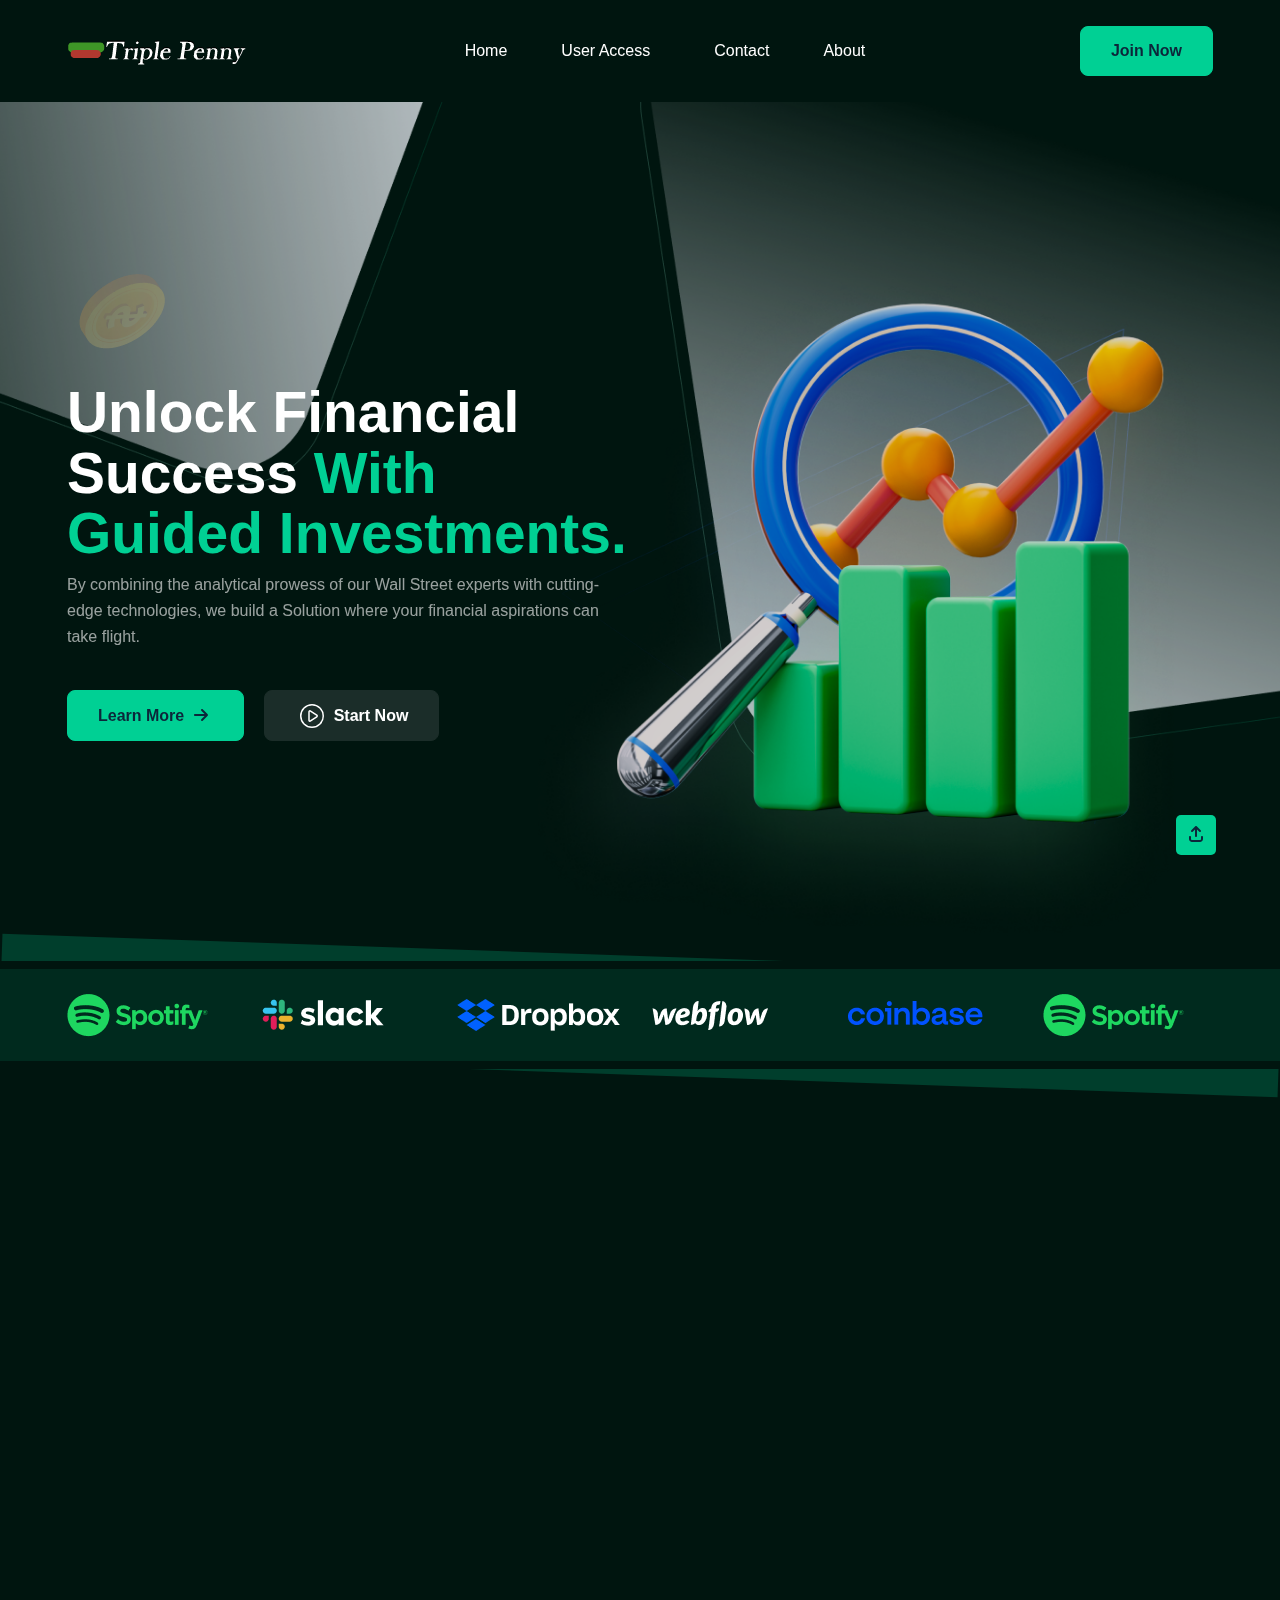
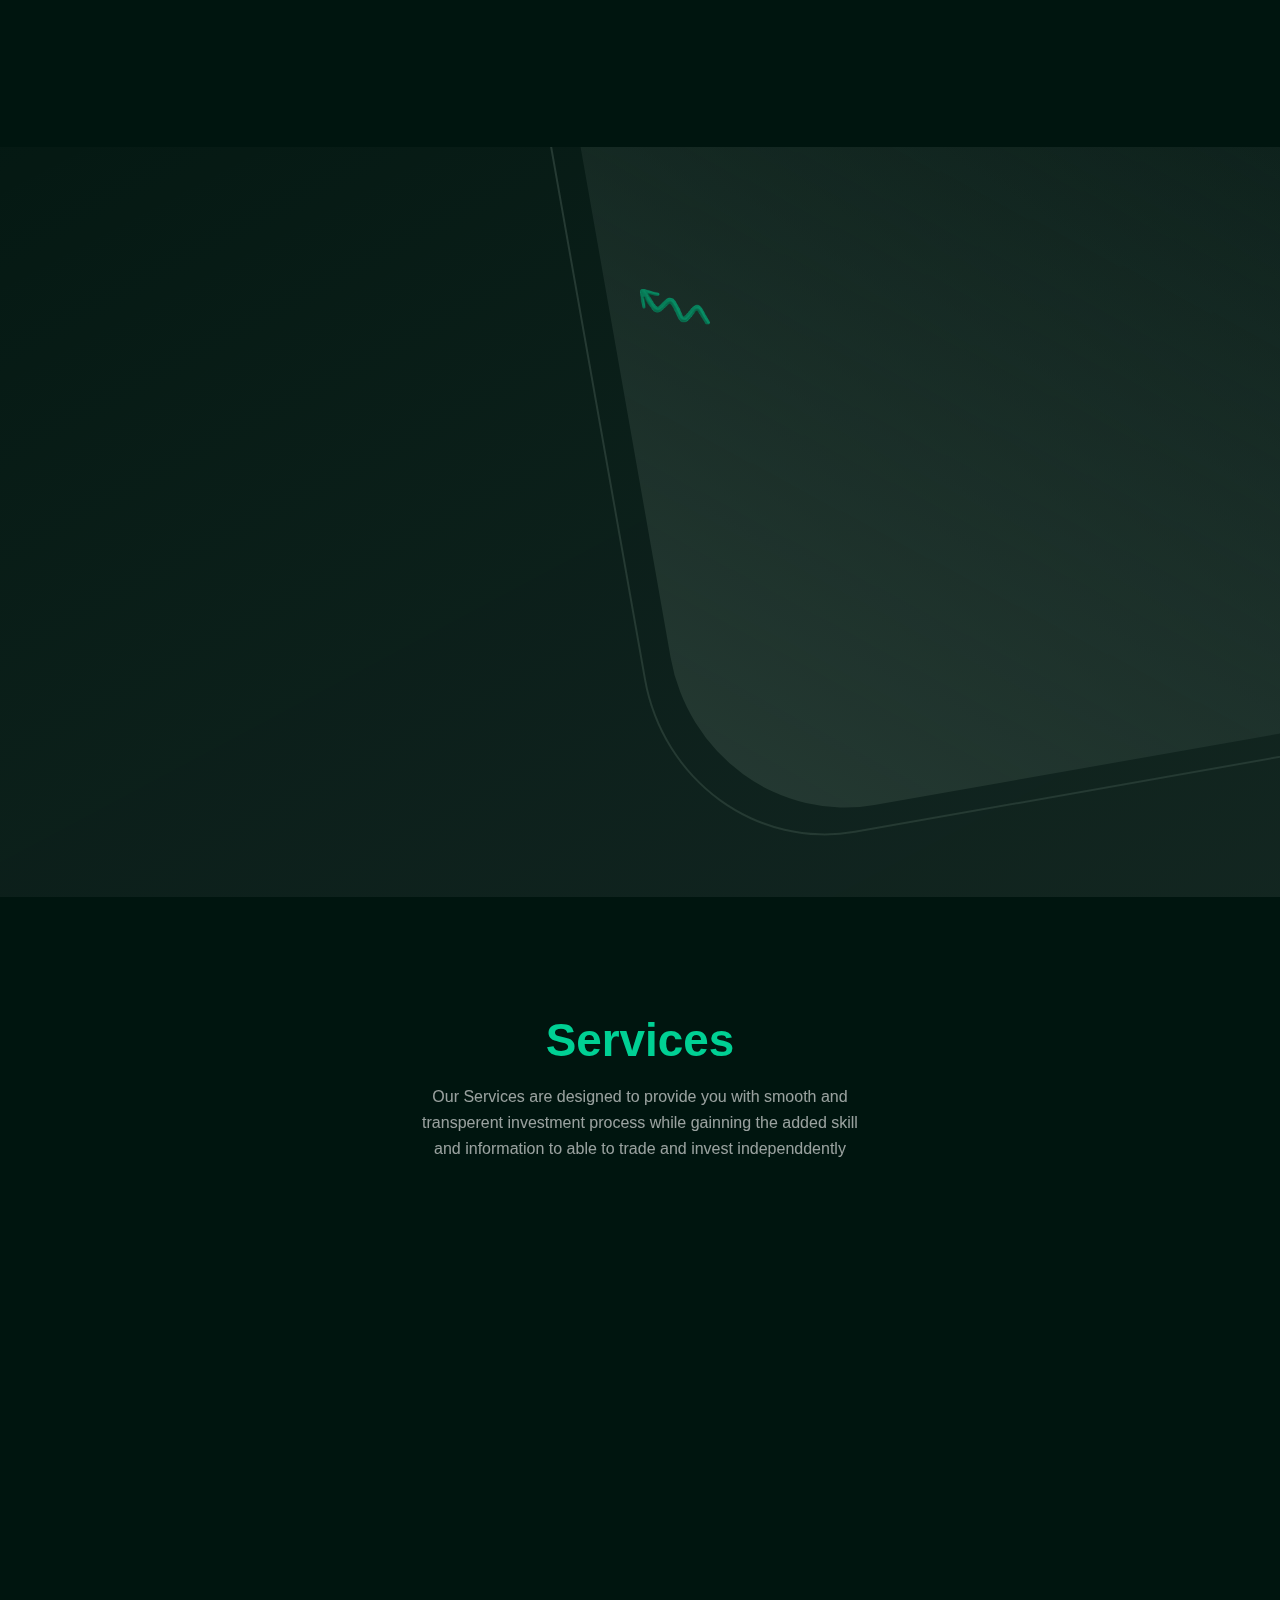
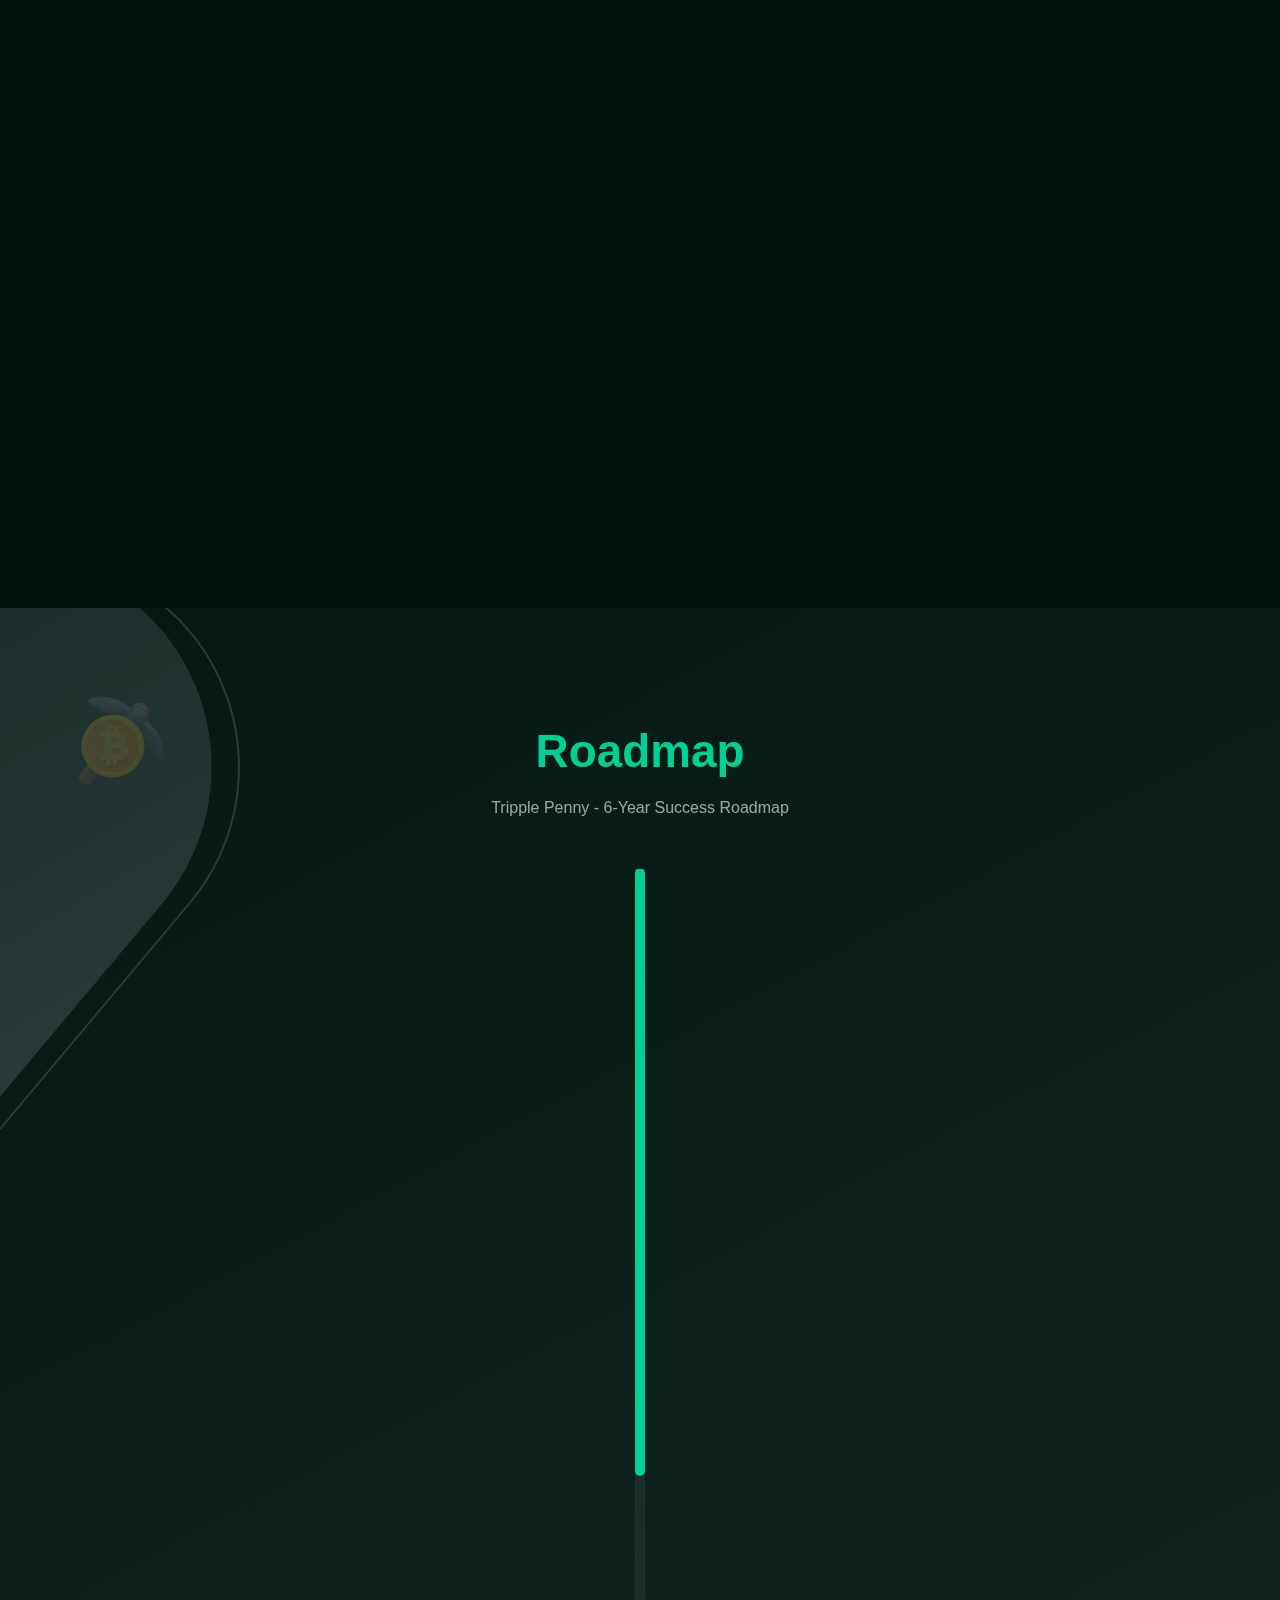
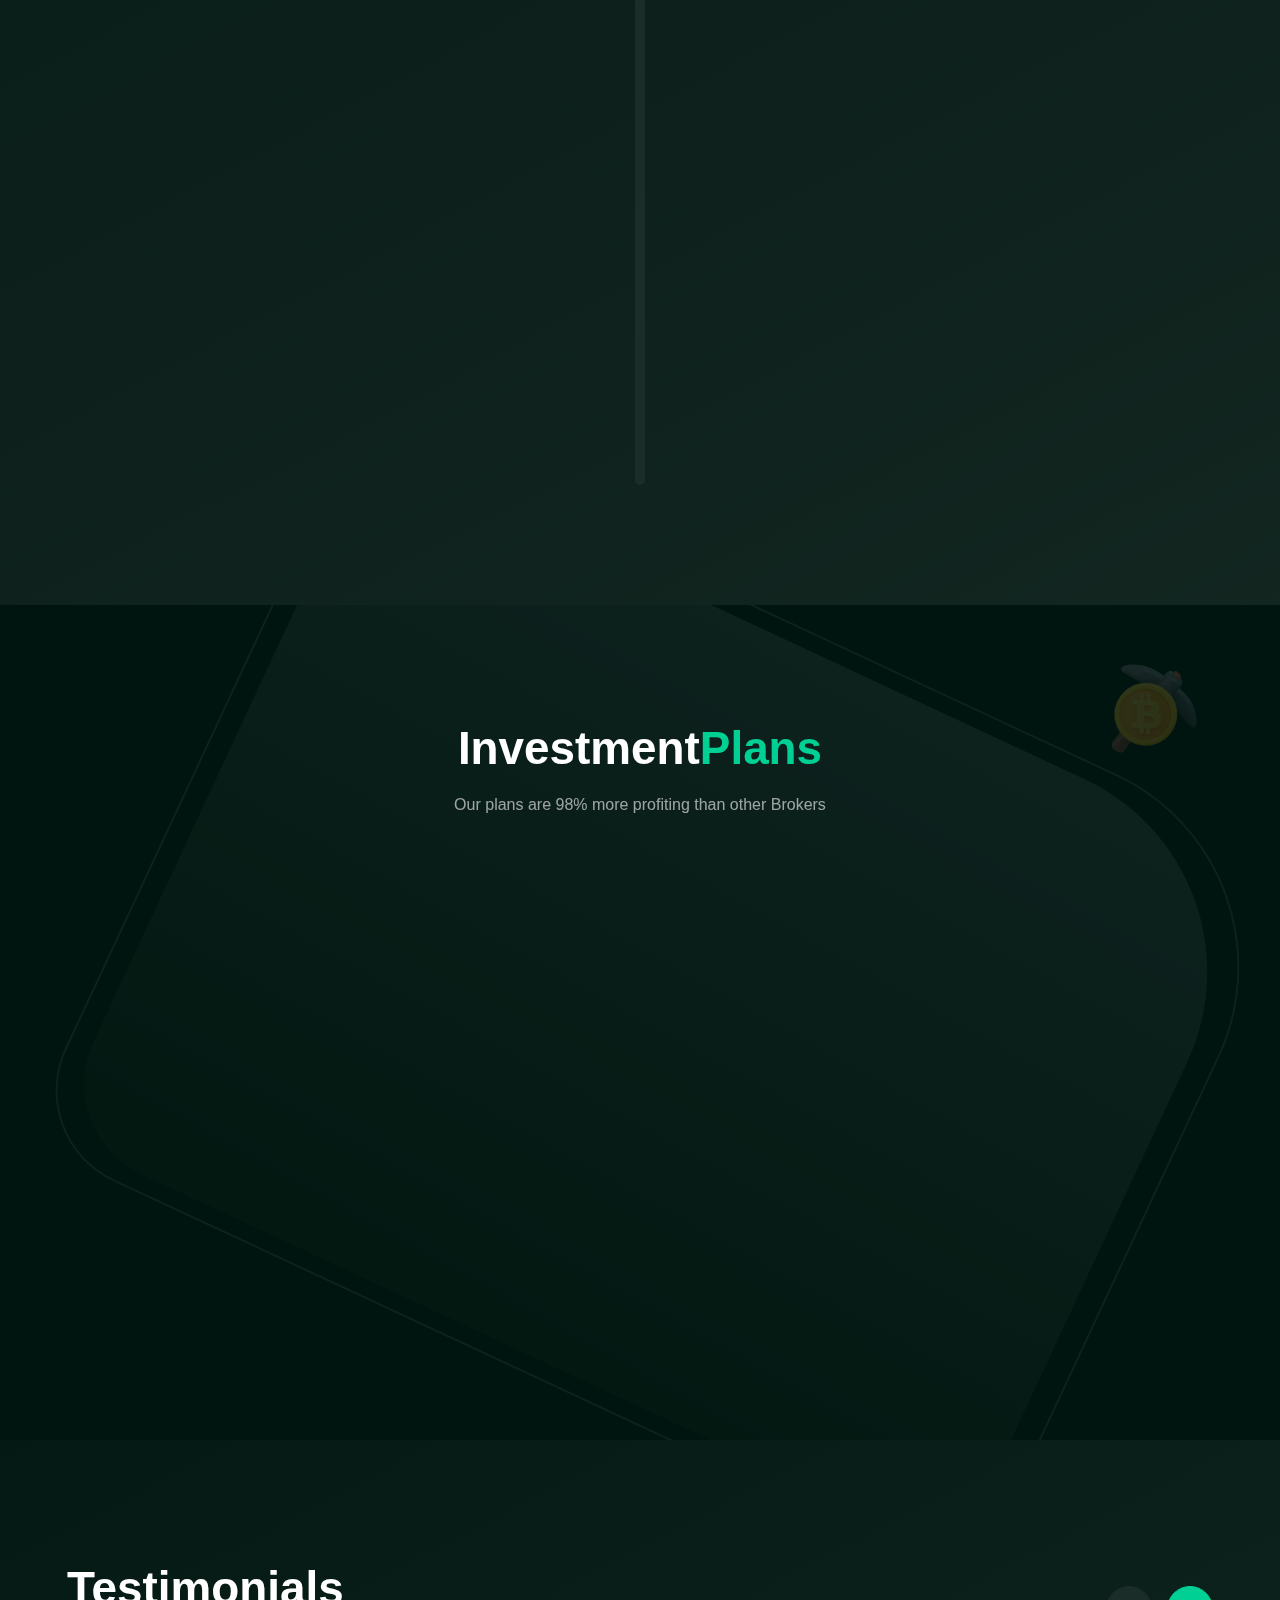
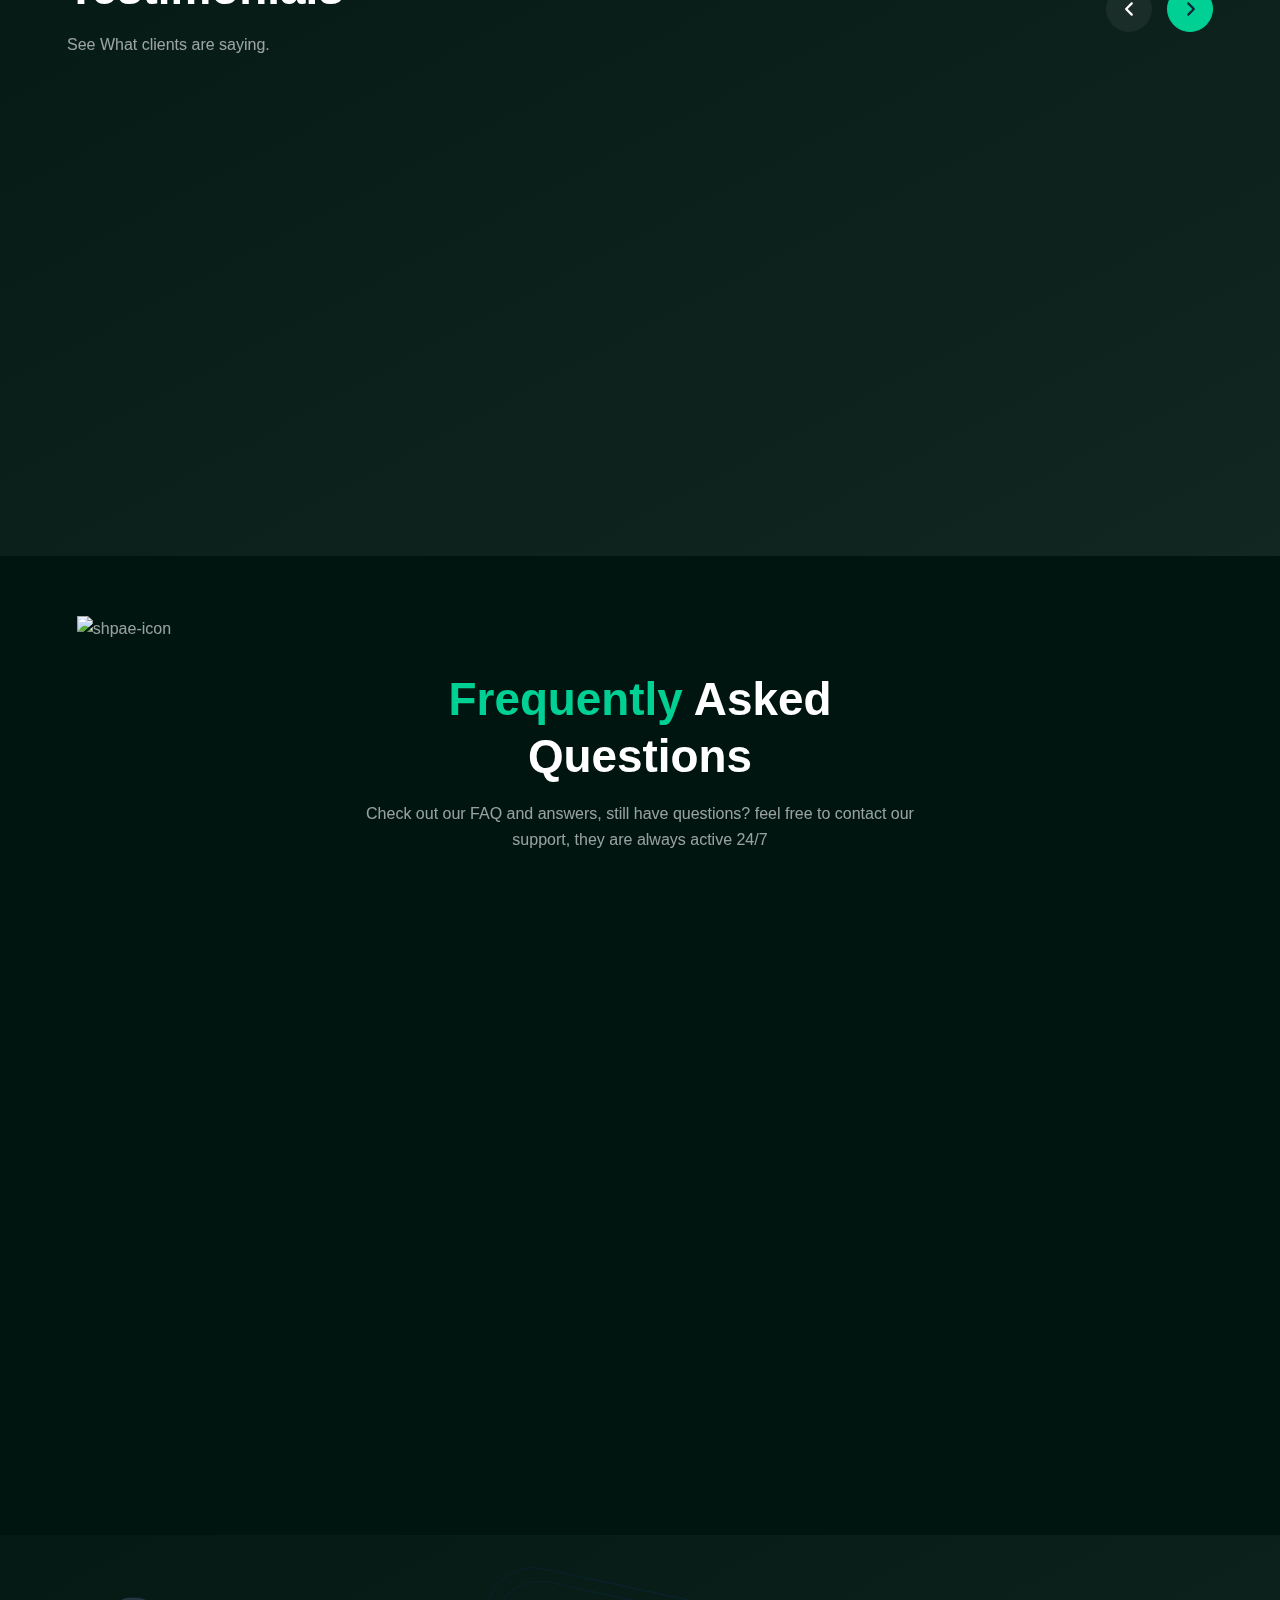
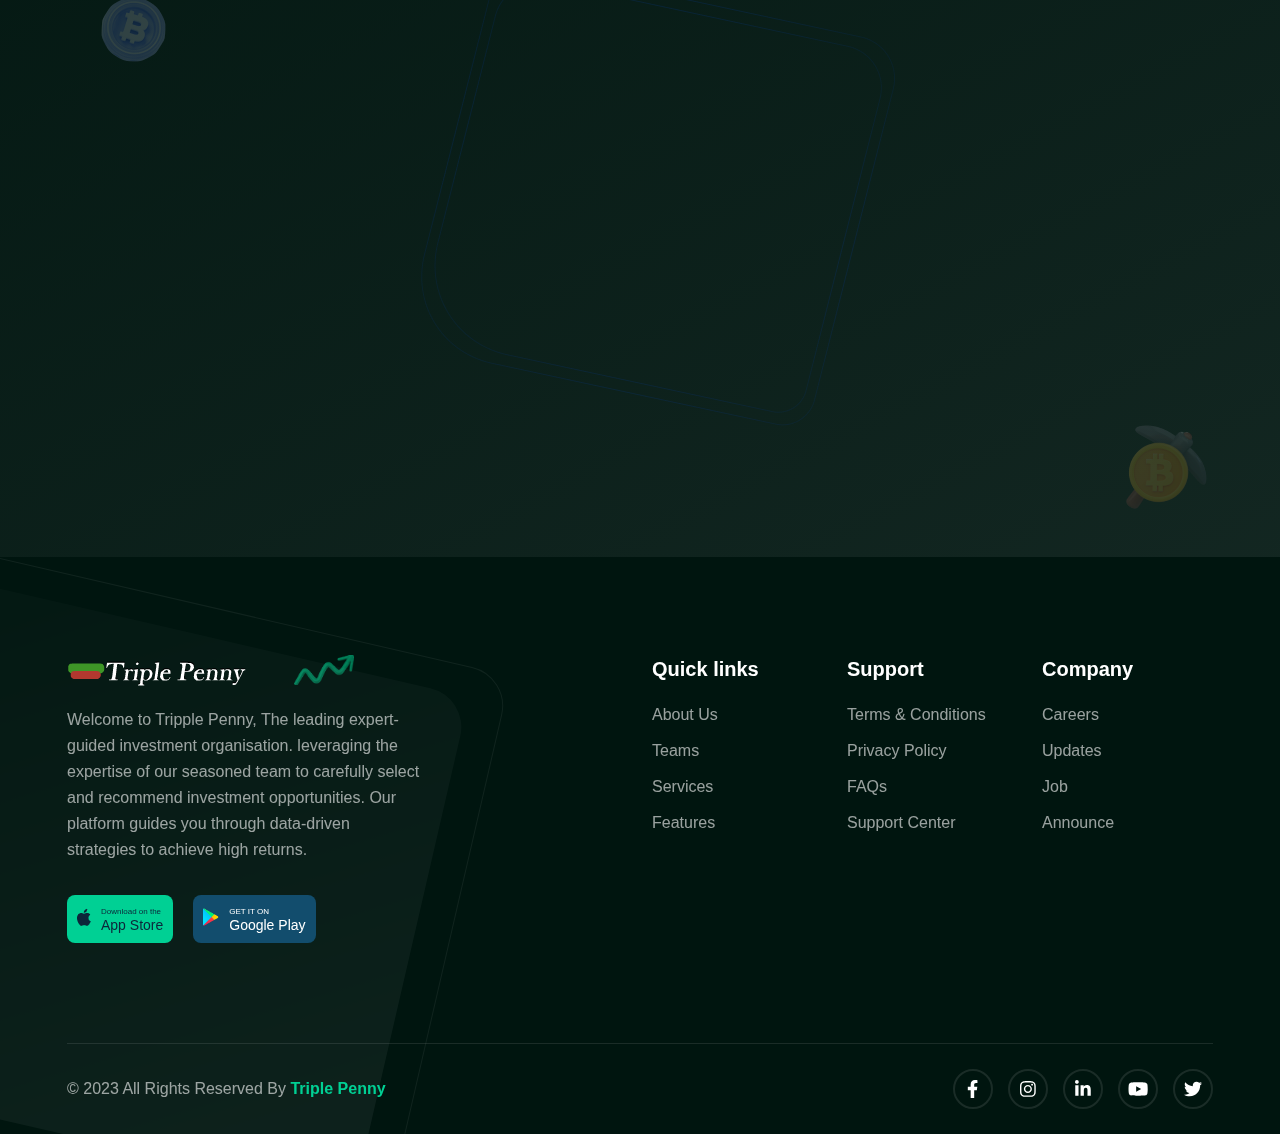
==== commit 3f2235e6: "initial commit" ====
--- a/index.html
+++ b/index.html
@@ -67,7 +67,7 @@
       <div class="container">
         <div class="header-wrapper">
           <div class="logo">
-            <a href="index-2.html">
+            <a href="index.html">
               <img class="dark" src="assets/images/logo/logo.png" alt="logo">
             </a>
           </div>
@@ -75,12 +75,12 @@
             <ul class="menu menu--style1">
               <li>
                 
-                  <a href="#index.html">Home</a>
+                  <a href="index.html">Home</a>
                
               </li>
               <li>
                 
-                <a href="#login">User Access</a>
+                <a href="login">User Access</a>
              
               </li>
 
@@ -91,7 +91,7 @@
 
               </li>
               <li>
-                <a href="contact.html">About</a>
+                <a href="about.html">About</a>
               </li>
             </ul>
 
@@ -139,8 +139,8 @@
               <div class="banner__content-coin">
                 <img src="assets/images/banner/home1/3.png" alt="coin icon">
               </div>
-              <h1 class="banner__content-heading">Unlock Financial Success with Expert-guided Investments.
-                 <span>Guaranteed High Returns Backed by Wall Street Experts</span></h1>
+              <h1 class="banner__content-heading"> Unlock financial Success
+                 <span>with guided Investments.</span></h1>
               <p class="banner__content-moto">By combining the analytical prowess of our Wall Street experts with cutting-edge technologies, we build a Solution where your financial aspirations can take flight.</p>
               <div class="banner__btn-group btn-group">
                 <a href="#about.html" class="trk-btn trk-btn--primary trk-btn--arrow">Learn more
